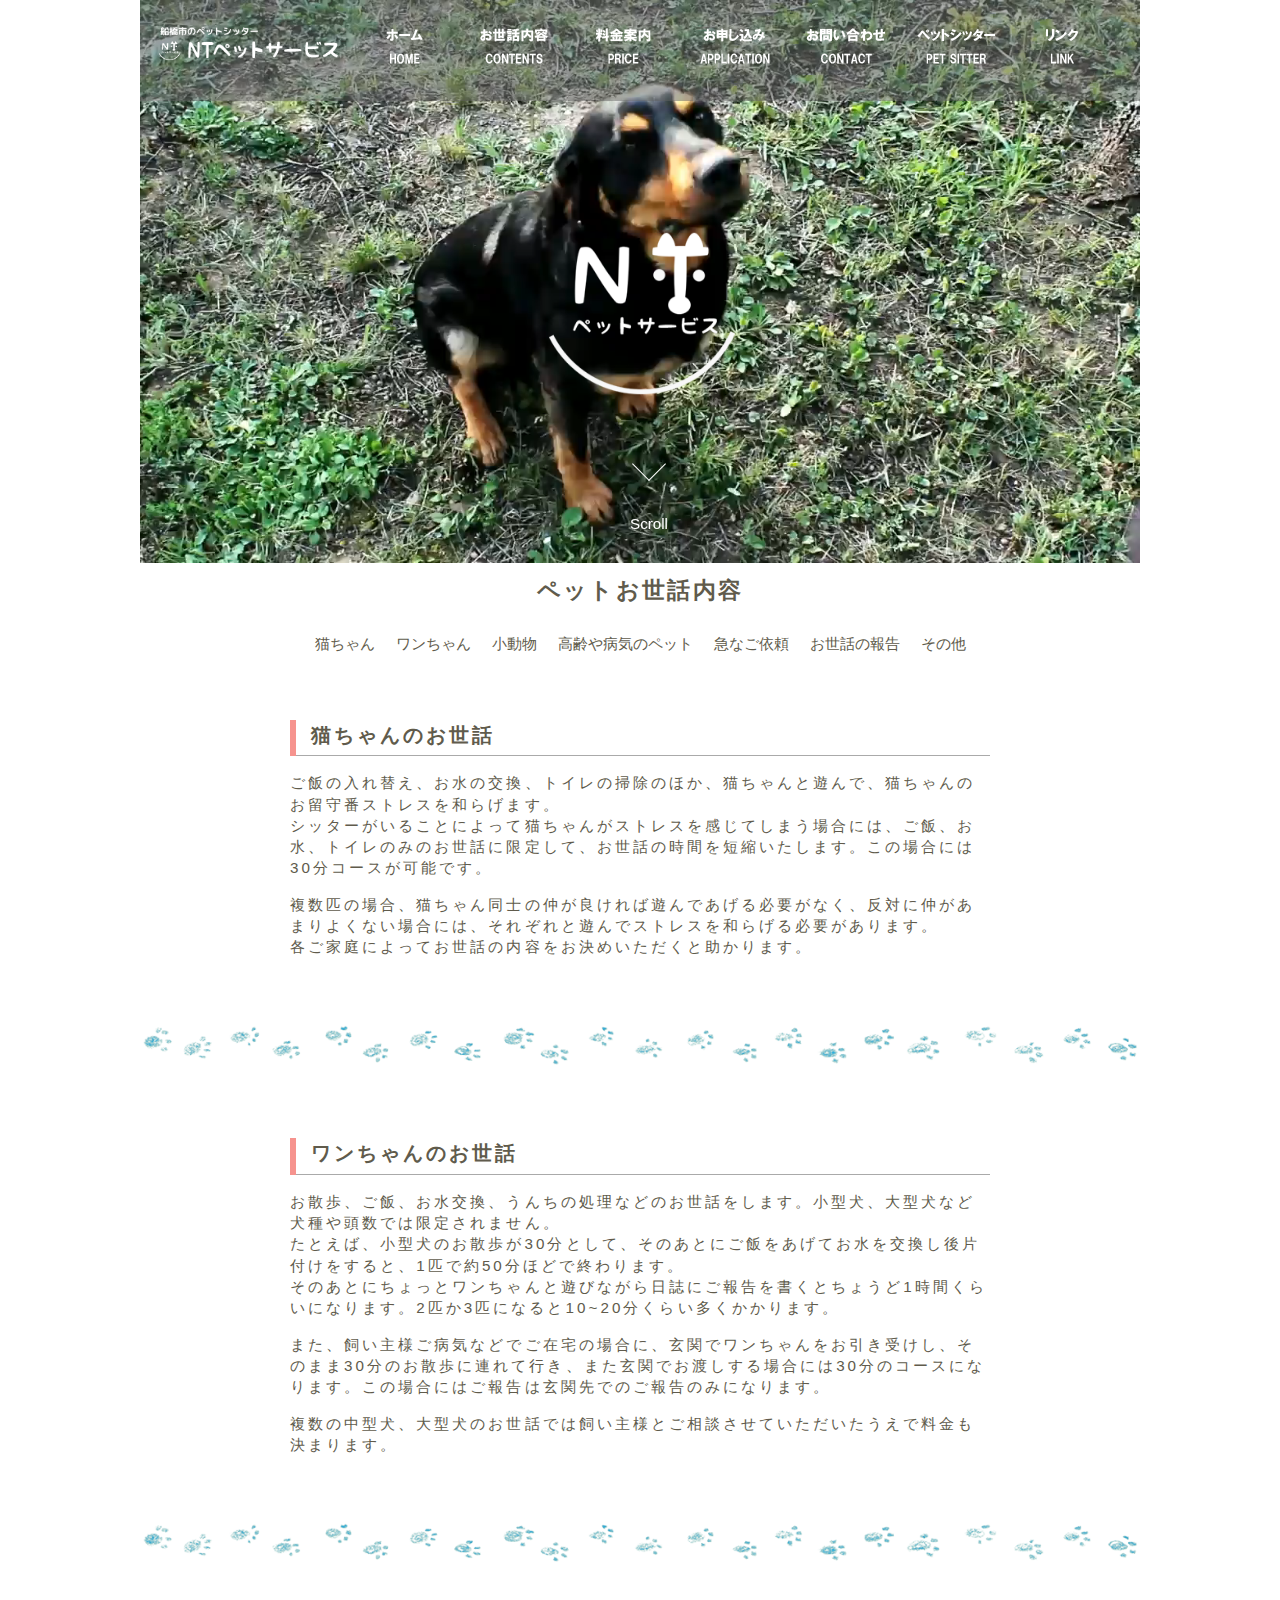
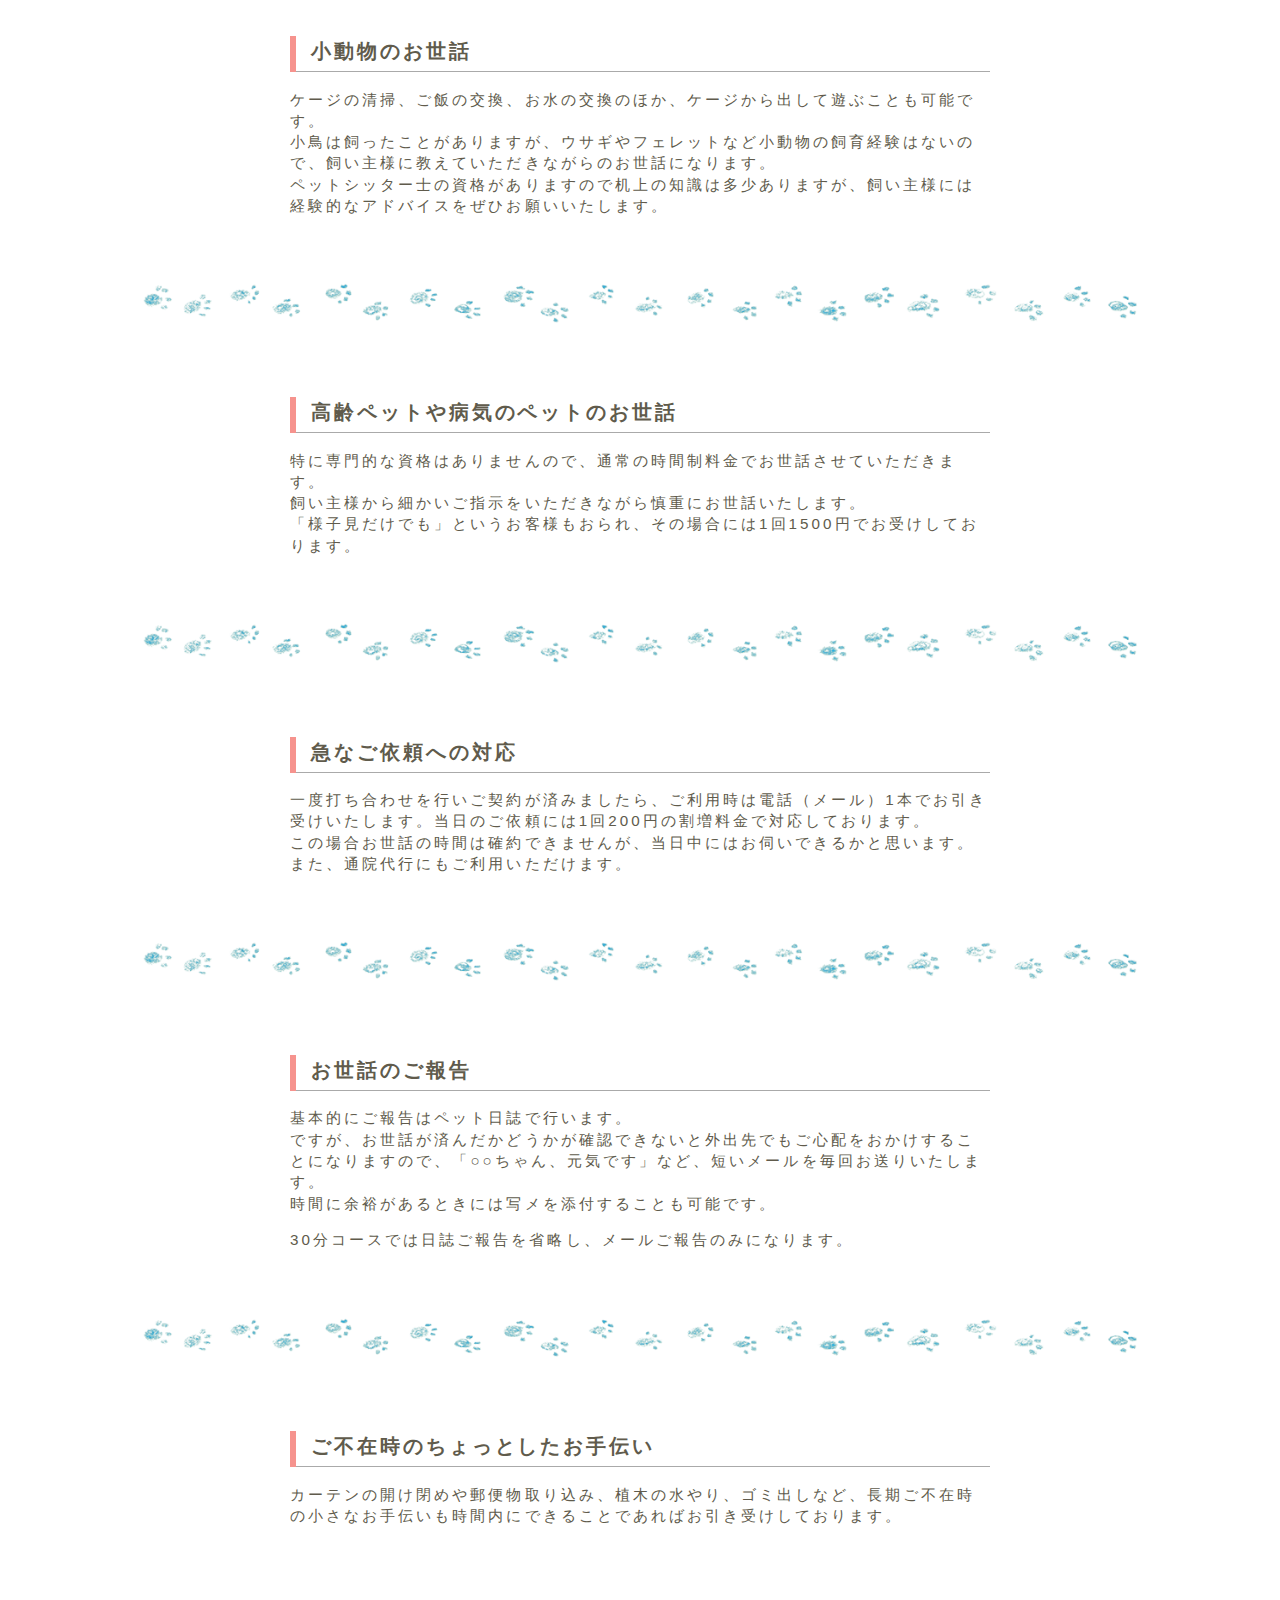
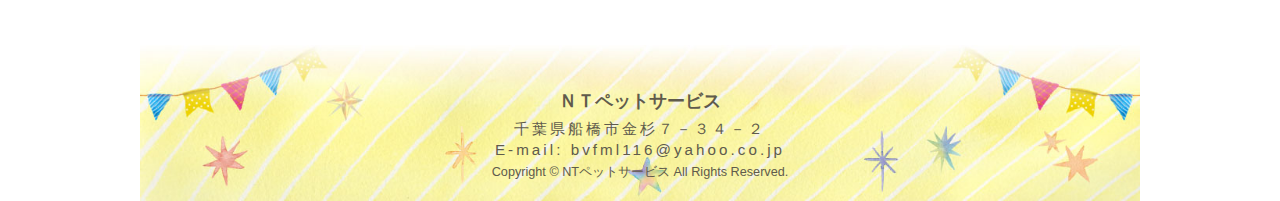
==== about/index.html @ 5515b9bb "サイトデータを全て移行" ====
<!DOCTYPE html>
<html lang="ja">
<head>
<meta charset="UTF-8">
<meta name="description" content="船橋市のペットシッターです。ペットホテルとは違い、ご自宅にお邪魔してペットのお世話をいたします。">
<meta name="keywords" content="ペットシッター,船橋,ペット,世話,留守,犬,猫,散歩代行,小動物">
<meta name="viewport" content="width=device-width,initial-scale=1">
<meta name="robots" content="noindex,nofollow">
<link rel="stylesheet" media="all" type="text/css" href="css/style.css" />
<!-- ※デフォルトのスタイル（style.css） -->
<link rel="stylesheet" media="all" type="text/css" href="../css/smart.css" />
<!-- ※スマートフォン用のスタイル（smart.css） -->
<title>NTペットサービス&nbsp;|&nbsp;船橋市のペットシッター</title>
<!--[if lt IE 9]>
<script src="../js/html5shiv.js"></script>
<script src="//api.html5media.info/1.1.8/html5media.min.js"></script>
<link rel="stylesheet" type="text/css" href="../css/old_ie.css">
<![endif]-->

<script type="text/javascript" src="http://ajax.googleapis.com/ajax/libs/jquery/1.10.2/jquery.min.js"></script>
<script type="text/javascript">
$(function() {
    var topBtn = $('#page-top');
    topBtn.hide();
    //スクロールが100に達したらボタン表示
    $(window).scroll(function () {
        if ($(this).scrollTop() > 100) {
            topBtn.fadeIn();
        } else {
            topBtn.fadeOut();
        }
    });
    //スクロールしてトップ
    topBtn.click(function () {
        $('body,html').animate({
            scrollTop: 0
        }, 500);
        return false;
    });
});
</script>
<script type="text/javascript">
$(function(){
	$('a[href^=#]').click(function(){
		var speed = 500;
		var href= $(this).attr("href");
		var target = $(href == "#" || href == "" ? 'html' : href);
		var position = target.offset().top;
		$("html, body").animate({scrollTop:position}, speed, "swing");
		return false;
	});
});
</script>

<script type="text/javascript" src="../js/common.js"></script>
<!--button-->
<script type="text/javascript" src="../js/jquery-1.9.1.min.js"></script>
<script src="../js/iscroll.js"></script>
<link rel="stylesheet" href="../css/drawer.min.css">
<script src="../js/drawer.min.js"></script>
<script>
$(document).ready(function() {
  $(".drawer").drawer();
});</script>
<!--button end-->
</head>

<body class="drawer drawer--right">
<div id="wrapper">

<script type="text/javascript">
writeHeader("../");
</script>

<!--  H E A D E R   E N D  -->
<!--  M A I N   S T A R T  -->
<main id="main">
	<div class="catchcopy">
		<h1>ペットお世話内容</h1>
		<ul class="naiyou">
			<li><a href="#neko">猫ちゃん</a></li>
			<li><a href="#inu">ワンちゃん</a></li>
			<li><a href="#shou">小動物</a></li>
			<li><a href="#kourei">高齢や病気のペット</a></li>
			<li><a href="#kyuu">急なご依頼</a></li>
			<li><a href="#houkoku">お世話の報告</a></li>
			<li><a href="#fuzai">その他</a></li>
		</ul>
	</div>
	<div id="neko" class="about-text">
		<h2>猫ちゃんのお世話</h2>
		<p>ご飯の入れ替え、お水の交換、トイレの掃除のほか、猫ちゃんと遊んで、猫ちゃんのお留守番ストレスを和らげます。<br>
		シッターがいることによって猫ちゃんがストレスを感じてしまう場合には、ご飯、お水、トイレのみのお世話に限定して、お世話の時間を短縮いたします。この場合には30分コースが可能です。</p>
		<p>複数匹の場合、猫ちゃん同士の仲が良ければ遊んであげる必要がなく、反対に仲があまりよくない場合には、それぞれと遊んでストレスを和らげる必要があります。<br>
		各ご家庭によってお世話の内容をお決めいただくと助かります。</p>
	</div>
		<img src="../images/icon-line.png" class="line" alt="">
	<div id="inu" class="about-text">
		<h2>ワンちゃんのお世話</h2>
		<p>お散歩、ご飯、お水交換、うんちの処理などのお世話をします。小型犬、大型犬など犬種や頭数では限定されません。<br>
		たとえば、小型犬のお散歩が30分として、そのあとにご飯をあげてお水を交換し後片付けをすると、1匹で約50分ほどで終わります。<br>
		そのあとにちょっとワンちゃんと遊びながら日誌にご報告を書くとちょうど1時間くらいになります。2匹か3匹になると10~20分くらい多くかかります。</p>
		<p>また、飼い主様ご病気などでご在宅の場合に、玄関でワンちゃんをお引き受けし、そのまま30分のお散歩に連れて行き、また玄関でお渡しする場合には30分のコースになります。この場合にはご報告は玄関先でのご報告のみになります。</p>
		<p>複数の中型犬、大型犬のお世話では飼い主様とご相談させていただいたうえで料金も決まります。</p>
	</div>
		<img src="../images/icon-line.png" class="line" alt="">
	<div id="shou" class="about-text">
		<h2>小動物のお世話</h2>
		<p>ケージの清掃、ご飯の交換、お水の交換のほか、ケージから出して遊ぶことも可能です。<br>
		小鳥は飼ったことがありますが、ウサギやフェレットなど小動物の飼育経験はないので、飼い主様に教えていただきながらのお世話になります。<br>
		ペットシッター士の資格がありますので机上の知識は多少ありますが、飼い主様には経験的なアドバイスをぜひお願いいたします。</p>
	</div>
		<img src="../images/icon-line.png" class="line" alt="">
	<div id="kourei" class="about-text">
		<h2>高齢ペットや病気のペットのお世話</h2>
		<p>特に専門的な資格はありませんので、通常の時間制料金でお世話させていただきます。<br>
		飼い主様から細かいご指示をいただきながら慎重にお世話いたします。<br>
		「様子見だけでも」というお客様もおられ、その場合には1回1500円でお受けしております。</p>
	</div>
		<img src="../images/icon-line.png" class="line" alt="">
	<div id="kyuu" class="about-text">
		<h2>急なご依頼への対応</h2>
		<p>一度打ち合わせを行いご契約が済みましたら、ご利用時は電話（メール）1本でお引き受けいたします。当日のご依頼には1回200円の割増料金で対応しております。<br>
		この場合お世話の時間は確約できませんが、当日中にはお伺いできるかと思います。また、通院代行にもご利用いただけます。</p>
	</div>
		<img src="../images/icon-line.png" class="line" alt="">
	<div id="houkoku" class="about-text">
		<h2>お世話のご報告</h2>
		<p>基本的にご報告はペット日誌で行います。<br>
		ですが、お世話が済んだかどうかが確認できないと外出先でもご心配をおかけすることになりますので、「○○ちゃん、元気です」など、短いメールを毎回お送りいたします。<br>
		時間に余裕があるときには写メを添付することも可能です。</p>
		<p>30分コースでは日誌ご報告を省略し、メールご報告のみになります。</p>
	</div>
		<img src="../images/icon-line.png" class="line" alt="">
	<div id="fuzai" class="about-text-bottom">
		<h2>ご不在時のちょっとしたお手伝い</h2>
		<p>カーテンの開け閉めや郵便物取り込み、植木の水やり、ゴミ出しなど、長期ご不在時の小さなお手伝いも時間内にできることであればお引き受けしております。</p>
	</div>

</main>
<!--  M A I N   E N D  -->
<!--  F O O T E R   S T A R T  -->
<footer>
	<h3>ＮＴペットサービス</h3>
	<p>千葉県船橋市金杉７－３４－２<br>E-mail:&nbsp;bvfml116@yahoo.co.jp</p>
	<small>Copyright&nbsp;&copy;&nbsp;NTペットサービス&nbsp;All&nbsp;Rights&nbsp;Reserved.</small>
	<p id="page-top"><a href="#wrapper">PAGE TOP</a></p>
</footer>
<!--  F O O T E R   E N D  -->

</script>

</div>
</body>
</html>
---- about/css/style.css ----
/* CSS Document */

/*===============================================
●style.css 画面の横幅が779px以上
===============================================*/
@media screen and (min-width: 768px){
body{
	width:100%;
	margin: auto;
}

img {
	max-width: 100%;
	height: auto;
	width /***/:auto;
	border: none;　
}
#container{
	width:100%;
}

#wrapper{
	max-width: 1000px;
	margin: auto;
}

html {
    overflow: scroll;
}

body {
	width:100%;
	height: auto;
	margin: 0;
	padding: 0;
	text-align: center;
	color:#605B4C;
	line-height:1.4em;
	font-size:0.95em;
	font-family:"游ゴシック", YuGothic, "ヒラギノ角ゴ Pro", "Hiragino Kaku Gothic Pro", "メイリオ", "Meiryo", sans-serif;
}

.scroll a:link {
	color: #FFFFFF;
	text-decoration: none;
}
.scroll a:visited {
	color: #FFFFFF;
}
.scroll a:hover {
	color: #AAAAAA;
}
.scroll a:active {
	color: #FFFFFF;
}

.clear {
    clear:both;
}

p {
	letter-spacing: 0.2em;
}

.naiyou a:link {
	color: #605B4C;
	text-decoration: none;
}

.naiyou a:visited {
	color: #605B4C;
}

.naiyou a:hover {
	color: #AAAAAA;
}

.naiyou a:active {
	color: #FFFFFF;
}
/*===============================================
ヘッダー START
===============================================*/


button{
  display: none;
}

#header {
  text-align: center;
  margin: 0;
  padding: 0;
  width:100%;
  position: relative;
  top: 0;
  left: 0;
}

.header_block{
  position: absolute;
  top:0%;
  left:0%;
  width:100%;
  overflow: hidden;
  background-color: rgba(98, 98, 98, 0.5);
	z-index: 100000;

}
.video{
  width:100%;
  height: auto;
  margin: 0;
}

.video video{
  margin: 0;
  width:100%;
}


.logo{
  float: left;
  width:20%;
  height: auto;
  position: absolute;
  top:22%;
  left:1%;
  z-index: 100000;
}

.logo img{
  width:100%;
  height: auto;
  z-index: 100000;
}

.navi_01{
  float: right;
  width:85%;
  z-index: 100000;
}

.navi_01 li{
  width:13%;
  height: auto;
  display: inline-block;
  padding: 0;
}

.shop_logo{
  position: absolute;
  top:40%;
  left:40%;
  width:20%;
}

.shop_logo img{
  width:100%;
}

/*スクロール*/
.scroll {
	padding-top: 70px;
  position: absolute;
  top:78%;
  left: 49%;
  color: #fff;
}
.scroll span {
	position: absolute;
	top: 10%;
	left: 50%;
	width: 24px;
	height: 24px;
	margin-left: -12px;
	border-left: 1px solid #fff;
	border-bottom: 1px solid #fff;
	-webkit-transform: rotate(-45deg);
	transform: rotate(-45deg);
	-webkit-animation: sdb 1.5s infinite;
	animation: sdb 1.5s infinite;
	box-sizing: border-box;
}

@-webkit-keyframes sdb {
	0% {
		-webkit-transform: rotate(-45deg) translate(0, 0);
		opacity: 0;
	}
	50% {
		opacity: 1;
	}
	100% {
		-webkit-transform: rotate(-45deg) translate(-20px, 20px);
		opacity: 0;
	}
}
@keyframes sdb {
	0% {
		transform: rotate(-45deg) translate(0, 0);
		opacity: 0;
	}
	50% {
		opacity: 1;
	}
	100% {
		transform: rotate(-45deg) translate(-20px, 20px);
		opacity: 0;
	}
}


/*===============================================
ヘッダー END
===============================================*/



/*===============================================
メイン S
===============================================*/

main {
	margin: 0 auto;
	padding: 0;
}

h1 {
	text-align: center;
	margin: 0;
	font-size: 1.5em;
	line-height: 2em;
	letter-spacing: 0.1em;
}

h2 {
	marign: 0;
	font-size: 1.3em;
	letter-spacing: 0.15em;
	position: relative;
	padding: .25em 0 .5em .75em;
	border-left: 6px solid #f6938e;
}
h2::after {
	position: absolute;
	left: 0;
	bottom: 0;
	content: '';
	width: 100%;
	height: 0;
	border-bottom: 1px solid #AAAAAA;
}

.catchcopy {
	margin: 0 auto;
	padding: 0;
	width:82%;
}

ul.naiyou {
	width: 100%;
	max-width: 100%;
	margin: 0 auto;
	display:table;
	table-layout:fixed;
	padding: 20px 0 40px 0;
}

ul.naiyou li {
	width: auto;
	height: 30px;
    display: inline-block;
    vertical-align:middle;
    text-align:center;
    border-left:1px solid white;
    margin: 0 10px;
}

ul.naiyou li a {
  display: block;
}

.line {
	margin: 50px auto;
}

.about-text {
	margin: 0 auto;
	width:700px;
	max-width: 90%;
	text-align: left;
}

.about-text-bottom {
	margin: 0 auto;
	padding-bottom: 60px;
	width:700px;
	max-width: 90%;
	text-align: left;
}


/*===============================================
メイン E
===============================================*/



/*===============================================
フッター S
===============================================*/

footer {
	margin: 0;
	padding: 0;
	height: 200px;
	background-image: url(../../images/thumb-footer.jpg);
	background-size: contain;
	background-repeat: no-repeat;
	background-position: bottom;
}

footer h3 {
	margin: 0;
	padding-top: 90px;
}

footer p {
	margin:5px auto  0;
	padding: 0;
}


/*===============================================
フッター E
===============================================*/

/*===============================================
TOPへ戻るボタン S
===============================================*/

#page-top {
    position: fixed;
    bottom: 20px;
    right: 20px;
    font-size: 77%;
}
#page-top a {
    background: #aaaaaa;
    text-decoration: none;
    color: #fff;
    width: 90px;
    padding: 10px 0;
    text-align: center;
    display: block;
    border-radius: 5px;
}
#page-top a:hover {
    text-decoration: none;
    background: #444444;
}

/*===============================================
TOPへ戻るボタン　E
===============================================*/



}
---- css/smart.css ----
@media screen and (max-width: 767px){
.navi_01{
	display: none;
}

#wrapper{
	width:100%;
	margin: auto;
}

img{
	max-width: 100%;
	height: auto;
	width /***/:auto;　
}

p {
	letter-spacing: 0;
	line-height:  1.5em;
}

/*ヘッダー*/

#header {
  width:100%;
  text-align: center;
  margin: 0;
  padding: 0;
  width:100%;
  position: relative;
  top: 0;
  left: 0;
}

.drawer-menu li{
	background-color: #03060a;
	border: 1px;
	border-color: #ffffff;
}

.drawer-nav{
	z-index: 100000;
}

.drawer-menu{
	z-index: 100000;
}
.video{
	width:100%;
	position: relative;
	top:0%;
	left:0%;
}

.video video{
	width:100%;
}

.logo{
	width:25%;
	position: absolute;
	top:3.5%;
	left:6%;
	z-index: 10000;
}
.logo img{
	width:100%;
}

.shop_logo{
	position: absolute;
	top:40%;
	left:39%;
	width: 20%;
	z-index: 10000;
}
/*ヘッダー　end*/


/*アニメーション(写真浮き出る）*/
#animation1 {
margin: 0;
font-size: 40px;
font-weight: bold;
color: #ff0000;
}

#animation2 {
margin: 0;
font-size: 40px;
font-weight: bold;
color: #ff0000;
}

#animation3 {
margin: 0;
font-size: 40px;
font-weight: bold;
color: #ff0000;
}

.fadeInDown {
 -webkit-animation-fill-mode:both;
 -ms-animation-fill-mode:both;
 animation-fill-mode:both;
 -webkit-animation-duration:1s;
 -ms-animation-duration:1s;
 animation-duration:1s;
 -webkit-animation-name: fadeInDown;
 animation-name: fadeInDown;
 visibility: visible !important;
}
@-webkit-keyframes fadeInDown {
 0% { opacity: 0; -webkit-transform: translateY(-20px); }
 100% { opacity: 1; -webkit-transform: translateY(0); }
}
@keyframes fadeInDown {
 0% { opacity: 0; -webkit-transform: translateY(-20px); -ms-transform: translateY(-20px); transform: translateY(-20px); }
 100% { opacity: 1; -webkit-transform: translateY(0); -ms-transform: translateY(0); transform: translateY(0); }
}
/*アニメーションここまで*/

footer {
	margin: 0;
	padding: 3%;
	height: 275px;
	width:100%;
	background-image: url(../images/thumb-footer-sp.jpg);
	text-align: center;
	background-repeat: no-repeat;
	background-size: contain;
	background-position: bottom;
}

footer h3 {
	margin: 0;
	padding-top: 90px;
}

.catchcopy {
	margin: 0 auto;
	padding: 0;
	width:80%;
}

.catchcopy-box{
	width:100%;
}

.catchcopy2{
	width:94%;
	padding: 3%;
}
.topic{
	width:94%;
	padding:3%;
}

.topic img{
	width:80%;
	padding:3% 0 3% 10%;
}

.naiyou{
	display: none;
}

h1 {
	font-size: 120%;
	text-align: center;
	letter-spacing: normal;
	line-height: 1.5em;
}


h2 {
	font-size: 110%;
}

h4 {
	font-size: 110%;
}

section {
  width: 300px;
  margin: 5px;
  padding: 10px 20px 15px;
  background: #e9f3d1;
  border-radius: 10px;
  -webkit-flex-direction: column;
  flex-direction: column;
  text-align: center;
}

section img {
  width: 90%;
  margin-top: 10px;
  padding: 0;
  order: -1;
}




table {
	margin: 0 auto;
}

tr.ao {
	background-color:#ffffff;
}

th,td{
	width: 100%;
	padding-right: 0;
	padding-left: 0;
    border: 0;
	display: block;
    letter-spacing: 0;
}

th {
	text-align: center;
	font-weight: bold;
	padding-top: 10px;
	padding-bottom: 10px;
	border-style: hidden;
}

td {
	padding-left: 0;
	padding-top: 2px;
	padding-bottom: 10px;
	text-align: center;
	border-bottom: 1px dotted #cccccc;
}

.h-title {
	border-bottom: 1px dotted #cccccc;
	font-size: 110%;
}

.charge table {
	border: 0;
}

.charge tr {
	border: 0;
}

.charge td {
	margin-bottom: 20px;
	border: 0;
}

.charge td li {
	text-align: left;
}

.text {
	max-width: 90%;
}

#formWrap {
	width: 90%;
	margin: 0 auto;
	text-align: center;
}

table.formTable{
	width: 80%;
}

table.formTable td,table.formTable th{
	padding:8px;
}
table.formTable th{
	width: 100%;
	font-size: 100%;
}

tr.pc-only {
	display: none;
}
tr.sp-only {
	display: inline;
}

/*===============================================
TOPへ戻るボタン S
===============================================*/

#page-top {
    position: fixed;
    bottom: 0;
    right: 15px;
    font-size: 60%;
}
#page-top a {
    background: rgba(51,51,51,0.3);
    text-decoration: none;
    color: #fff;
    width: 80px;
    padding: 5px 0;
    text-align: center;
    display: block;
    border-radius: 5px;
}

    /*===============================================
TOPへ戻るボタン　E
===============================================*/

/*スクロール*/

.scroll a:link {
	color: #FFFFFF;
	text-decoration: none;
}
.scroll a:visited {
	color: #FFFFFF;
}
.scroll a:hover {
	color: #AAAAAA;
}
.scroll a:active {
	color: #FFFFFF;
}


.scroll {
	padding-top: 66px;
  position: absolute;
  color: #fff;
	top:72%; /* 上から半分 */
	left:49%; /* 左から半分 */
	width:100%; /* 大枠と同じ幅に */
	/* 要素の大きさの半分引く（CSS3） */
	-webkit-transform: translate(-50%,-50%);
	-moz-transform: translate(-50%,-50%);
	transform: translate(-50%,-50%);

}
.scroll span {
	position: absolute;
	top: 43%;
	left: 52%;
	width:100%;
	width: 10px;
	height: 10px;
	margin-left: -12px;
	border-left: 1px solid #fff;
	border-bottom: 1px solid #fff;
	/* 要素の大きさの半分引く（CSS3） */
	-webkit-transform: translate(-50%,-50%);
	-moz-transform: translate(-50%,-50%);
	transform: translate(-50%,-50%);
	-webkit-animation: sdb 1.5s infinite;
	animation: sdb 1.5s infinite;
	box-sizing: border-box;
}

.scroll a{
	font-size: 0.3rem;
}
@-webkit-keyframes sdb {
	0% {
		-webkit-transform: rotate(-45deg) translate(0, 0);
		opacity: 0;
	}
	50% {
		opacity: 1;
	}
	100% {
		-webkit-transform: rotate(-45deg) translate(-20px, 20px);
		opacity: 0;
	}
}
@keyframes sdb {
	0% {
		transform: rotate(-45deg) translate(0, 0);
		opacity: 0;
	}
	50% {
		opacity: 1;
	}
	100% {
		transform: rotate(-45deg) translate(-20px, 20px);
		opacity: 0;
	}
}
}
---- css/old_ie.css ----
<<<<<<< HEAD
@charset "UTF-8";
/* CSS Document */

body {
  max-width: 1000px;
  width:100%;
  height: auto;
	margin: auto;
	padding: 0;
	text-align: center;
	color:#605B4C;
	line-height:1.4em;
	font-size:0.95em;
	font-family:"游ゴシック", YuGothic, "ヒラギノ角ゴ Pro", "Hiragino Kaku Gothic Pro", "メイリオ", "Meiryo", sans-serif;
}

#wrapper{
    width: 100%;
    height: auto;
    margin: auto;
  }

img {
border: none;　
}



html {
    overflow: auto;
}

.naiyou a:link {
	color: #605B4C;
	text-decoration: none;
}
.naiyou a:visited {
	color: #605B4C;
}
.naiyou a:hover {
	color: #AAAAAA;
}
.naiyou a:active {
	color: #FFFFFF;
}


.scroll a:link {
	color: #FFFFFF;
	text-decoration: none;
}
.scroll a:visited {
	color: #FFFFFF;
}
.scroll a:hover {
	color: #AAAAAA;
}
.scroll a:active {
	color: #FFFFFF;
}


.clear {
    clear:both;
}

p {
	letter-spacing: 0.2em;
}

/*===============================================
ヘッダー START
===============================================*/
button,
#button,
.drawer-nav,
.drawer-menu{
  display: none;
}

#header{
  width:100%;
  height: 420px;
  margin: auto;
  padding: 0;
  position: relative;
  top: 0;
  left: 0;
  background-image: url("../images/top.jpg");
  background-size: contain;
  background-repeat: no-repeat;
  background-position: bottom;
}



.header_block{
  width:100%;
  height: auto;
  position: absolute;
  top:0%;
  left:0%;
  overflow: hidden;
  background-color: rgba(98, 98, 98, 0.5);
  filter:progid:DXImageTransform.Microsoft.Gradient(GradientType=0,StartColorStr=#66000000,EndColorStr=#66000000);/*IE8以下用*/
  z-index: 100000;
  clear:both;

}
.video{
  display: none;
}

.logo{
  float: left;
  width:20%;
  height: auto;
  position: absolute;
  top:22%;
  left:1%;
  z-index: 100000;
}

.logo img{
  width:100%;
  height: auto;
  z-index: 100000;
}

.navi_01{
  float: right;
  width:85%;
  z-index: 100000;
}

.navi_01 li{
  width:13%;
  height: auto;
  display: inline-block;
  padding: 0;
  *display: inline;
  *zoom:1;
  *padding-top: 3%;
  *margin: 0;
}

.shop_logo{
  position: absolute;
  top:40%;
  left:40%;
  width:20%;
}

.shop_logo img{
  width:100%;
}

/*スクロール*/
.scroll {
	padding-top: 70px;
  position: absolute;
  top:74%;
  left: 49%;
  color: #fff;
}
.scroll span {
	display: none;
}

@-webkit-keyframes sdb {
	0% {
		-webkit-transform: rotate(-45deg) translate(0, 0);
		opacity: 0;
	}
	50% {
		opacity: 1;
	}
	100% {
		-webkit-transform: rotate(-45deg) translate(-20px, 20px);
		opacity: 0;
	}
}
@keyframes sdb {
	0% {
		transform: rotate(-45deg) translate(0, 0);
		opacity: 0;
	}
	50% {
		opacity: 1;
	}
	100% {
		transform: rotate(-45deg) translate(-20px, 20px);
		opacity: 0;
	}
}

/*===============================================
ヘッダー END
===============================================*/

/*===============================================
ヘッダー END
===============================================*/




/*===============================================
メイン S
===============================================*/

main {
  width: 100%;
	margin: 0 auto;
	padding: 0;
}

h1 {
	margin: 0;
	font-size: 1.5em;
	line-height: 2em;
	letter-spacing: 0.1em;
}

h2 {
	marign: 0;
	text-align: left;
	font-size: 1.3em;
	letter-spacing: 0.15em;
	position: relative;
	padding: .25em 0 .5em .75em;
	border-left: 6px solid #f6938e;
}
h2::after {
	text-align: left;
	position: absolute;
	left: 0;
	bottom: 0;
	content: '';
	width: 100%;
	height: 0;
	border-bottom: 1px solid #AAAAAA;
}

h4 {
	margin: 0;
	font-size: 1.5em;
	line-height: 2em;
	letter-spacing: 0.1em;
}

.catchcopy {
	margin: 0 auto;
	padding: 0;
	width:82%;
	text-align: center;
}

.catchcopy-box {
	margin: 15px auto;
	padding: 0;
	width:68%;
	text-align: left;
	/*display: -webkit-flex;
	flex-wrap:wrap;
	display: flex;
	-webkit-justify-content: center;
	justify-content: center;*/
	overflow:hidden;
}

div.topic {
  width: 250px;
  height:660px;
  margin: 5px;
  padding: 10px 20px 15px;
  background: #e9f3d1;
  float: left;
  margin: 3%;
  /*border-radius: 10px;
  -webkit-flex-direction: column;
  flex-direction: column;*/
}

div.topic img {
  width: 100%;
  margin-top: 10px;
  padding: 0;
  text-align: center;
  order: -1;
}

div.topic p {
	text-align: left;
	line-height: 1.5em;
}

.line {
	margin: 50px auto;
}

.catchcopy2 {
	margin: 0 auto;
	padding: 0;
	max-width:700px;
	width: 90%;
	text-align: left;
}


table {
    width: 700px;
    margin: -25px auto 40px;
    border-collapse: collapse;
    border-spacing: 0px;
}

tr.ao {
	background-color: #d1edec;
}

th,td {
    padding: 7px 20px;
    border: 0;
    letter-spacing: 0.2em;
    border-style: hidden;
}

th {
    vertical-align: middle;
    overflow: visible;
    position: relative;
    font-weight: normal;
	text-align:center;
}

td {
    text-align: left;
}

thead th {
	padding-top: 25px;
	text-align: center;
	font-weight: bold;
	font-size: 120%;
}


ul.naiyou {
	width: 100%;
	max-width: 100%;
	margin: 0 auto;
	display:inline-block;
	padding: 20px 0 40px 0;
}

ul.naiyou li {
	width: auto;
	height: 30px;
    display: inline-block;
    vertical-align:middle;
    text-align:center;
    border-left:1px solid white;
    margin: 0 10px;
	*display:inline;
	*zoom:1;
}

:root ul.naiyou li {
	display:inline\0/;
	zoom: 1\0/;
}

ul.naiyou li a {
  display: block;
}
.link-table{
  margin-top: 5%;
}
.link-table table {
	width: 700px;
}

.link-table td {
	border-top: 1px solid #AAAAAA;
}

TABLE.formTable {
	width: 500px;
}

/*===============================================
メイン E
===============================================*/



/*===============================================
フッター S
===============================================*/

footer {
	margin: 0;
	padding: 0;
	height: 200px;
	background-image: url(../images/thumb-footer.jpg);
	background-size: contain;
	background-repeat: no-repeat;
	background-position: bottom;
}

footer h3 {
	margin: 0;
	padding-top: 90px;
}

footer p {
	margin:5px auto  0;
	padding: 0;
}

/*===============================================
フッター E
===============================================*/

/*===============================================
TOPへ戻るボタン S
===============================================*/

#page-top {
    position: fixed;
    bottom: 3%;
    right: 5%;
    font-size: 77%;
    z-index: 1000000;
}
#page-top a {
    background: rgba(51,51,51,0.3);
    filter:progid:DXImageTransform.Microsoft.Gradient(GradientType=0,StartColorStr=#66000000,EndColorStr=#66000000);/*IE8以下用*/
    text-decoration: none;
    color: #fff;
    width: 90px;
    padding: 10px 0;
    text-align: center;
    display: block;
    border-radius: 5px;
    z-index: 1000000;
}
#page-top a:hover {
    text-decoration: none;
    background: rgba(51,51,51,0.7);
}

/*===============================================
TOPへ戻るボタン　E
===============================================*/

/*===============================================
浮き出る画像　S
===============================================*/

#animation1 {
margin: 0;
font-size: 40px;
font-weight: bold;
color: #ff0000;
}

#animation2 {
margin :0;
font-size: 40px;
font-weight: bold;
color: #ff0000;
}

#animation3 {
margin: 0;
font-size: 40px;
font-weight: bold;
color: #ff0000;
}

.fadeInDown {
 -webkit-animation-fill-mode:both;
 -ms-animation-fill-mode:both;
 animation-fill-mode:both;
 -webkit-animation-duration:1s;
 -ms-animation-duration:1s;
 animation-duration:1s;
 -webkit-animation-name: fadeInDown;
 animation-name: fadeInDown;
 visibility: visible !important;
}
@-webkit-keyframes fadeInDown {
 0% { opacity: 0; -webkit-transform: translateY(-20px); }
 100% { opacity: 1; -webkit-transform: translateY(0); }
}
@keyframes fadeInDown {
 0% { opacity: 0; -webkit-transform: translateY(-20px); -ms-transform: translateY(-20px); transform: translateY(-20px); }
 100% { opacity: 1; -webkit-transform: translateY(0); -ms-transform: translateY(0); transform: translateY(0); }
}

/*===============================================
浮き出る画像　E
===============================================*/
=======
@charset "UTF-8";
/* CSS Document */

body {
  max-width: 1000px;
  width:100%;
  height: auto;
	margin: auto;
	padding: 0;
	text-align: center;
	color:#605B4C;
	line-height:1.4em;
	font-size:0.95em;
	font-family:"游ゴシック", YuGothic, "ヒラギノ角ゴ Pro", "Hiragino Kaku Gothic Pro", "メイリオ", "Meiryo", sans-serif;
}

#wrapper{
    width: 100%;
    height: auto;
    margin: auto;
  }

img {
border: none;　
}



html {
    overflow: auto;
}

.naiyou a:link {
	color: #605B4C;
	text-decoration: none;
}
.naiyou a:visited {
	color: #605B4C;
}
.naiyou a:hover {
	color: #AAAAAA;
}
.naiyou a:active {
	color: #FFFFFF;
}


.scroll a:link {
	color: #FFFFFF;
	text-decoration: none;
}
.scroll a:visited {
	color: #FFFFFF;
}
.scroll a:hover {
	color: #AAAAAA;
}
.scroll a:active {
	color: #FFFFFF;
}


.clear {
    clear:both;
}

p {
	letter-spacing: 0.2em;
}

/*===============================================
ヘッダー START
===============================================*/
button,
#button,
.drawer-nav,
.drawer-menu{
  display: none;
}
<<<<<<< HEAD

#header{
  width:100%;
  height: 420px;
=======
#header{
  width:100%;
  height: 600px;
>>>>>>> 86ac3c285ba55c969f0f77fda1e839af429ba333
  margin: 0;
  padding: 0;
  position: relative;
  top: 0;
  left: 0;
  background-image: url("../images/top.jpg");
<<<<<<< HEAD
=======
  background-size: contain;
>>>>>>> 86ac3c285ba55c969f0f77fda1e839af429ba333
  background-repeat: no-repeat;
  background-position: bottom;
}



.header_block{
  width:100%;
  height: auto;
  position: absolute;
  top:0%;
  left:0%;
  overflow: hidden;
  background-color: rgba(98, 98, 98, 0.5);
  filter:progid:DXImageTransform.Microsoft.Gradient(GradientType=0,StartColorStr=#66000000,EndColorStr=#66000000);/*IE8以下用*/
  z-index: 100000;
  clear:both;

}
.video{
  display: none;
}

.logo{
  float: left;
  width:20%;
  height: auto;
  position: absolute;
  top:22%;
  left:1%;
  z-index: 100000;
}

.logo img{
  width:100%;
  height: auto;
  z-index: 100000;
}

.navi_01{
  float: right;
  width:85%;
  z-index: 100000;
}

.navi_01 li{
  width:13%;
  height: auto;
  display: inline-block;
  padding: 0;
  *display: inline;
  *zoom:1;
  *padding-top: 3%;
  *margin: 0;
}

.shop_logo{
  position: absolute;
  top:40%;
  left:40%;
  width:20%;
}

.shop_logo img{
  width:100%;
}

/*スクロール*/
.scroll {
	padding-top: 70px;
  position: absolute;
  top:74%;
  left: 49%;
  color: #fff;
}
.scroll span {
	display: none;
}

@-webkit-keyframes sdb {
	0% {
		-webkit-transform: rotate(-45deg) translate(0, 0);
		opacity: 0;
	}
	50% {
		opacity: 1;
	}
	100% {
		-webkit-transform: rotate(-45deg) translate(-20px, 20px);
		opacity: 0;
	}
}
@keyframes sdb {
	0% {
		transform: rotate(-45deg) translate(0, 0);
		opacity: 0;
	}
	50% {
		opacity: 1;
	}
	100% {
		transform: rotate(-45deg) translate(-20px, 20px);
		opacity: 0;
	}
}

/*===============================================
ヘッダー END
===============================================*/

/*===============================================
ヘッダー END
===============================================*/




/*===============================================
メイン S
===============================================*/

main {
  width: 100%;
	margin: 0 auto;
	padding: 0;
}

h1 {
	margin: 0;
	font-size: 1.5em;
	line-height: 2em;
	letter-spacing: 0.1em;
}

h2 {
	marign: 0;
	text-align: left;
	font-size: 1.3em;
	letter-spacing: 0.15em;
	position: relative;
	padding: .25em 0 .5em .75em;
	border-left: 6px solid #f6938e;
}
h2::after {
	text-align: left;
	position: absolute;
	left: 0;
	bottom: 0;
	content: '';
	width: 100%;
	height: 0;
	border-bottom: 1px solid #AAAAAA;
}

h4 {
	margin: 0;
	font-size: 1.5em;
	line-height: 2em;
	letter-spacing: 0.1em;
}

.catchcopy {
	margin: 0 auto;
	padding: 0;
	width:82%;
	text-align: center;
}

.catchcopy-box {
	margin: 15px auto;
	padding: 0;
	width:68%;
	text-align: left;
	/*display: -webkit-flex;
	flex-wrap:wrap;
	display: flex;
	-webkit-justify-content: center;
	justify-content: center;*/
	overflow:hidden;
}

div.topic {
  width: 250px;
  height:660px;
  margin: 5px;
  padding: 10px 20px 15px;
  background: #e9f3d1;
  float: left;
  margin: 3%;
  /*border-radius: 10px;
  -webkit-flex-direction: column;
  flex-direction: column;*/
}

div.topic img {
  width: 100%;
  margin-top: 10px;
  padding: 0;
  text-align: center;
  order: -1;
}

div.topic p {
	text-align: left;
	line-height: 1.5em;
}

.line {
	margin: 50px auto;
}

.catchcopy2 {
	margin: 0 auto;
	padding: 0;
	max-width:700px;
	width: 90%;
	text-align: left;
}


table {
    width: 700px;
    margin: -25px auto 40px;
    border-collapse: collapse;
    border-spacing: 0px;
}

tr.ao {
	background-color: #d1edec;
}

th,td {
    padding: 7px 20px;
    border: 0;
    letter-spacing: 0.2em;
    border-style: hidden;
}

th {
    vertical-align: middle;
    overflow: visible;
    position: relative;
    font-weight: normal;
	text-align:center;
}

td {
    text-align: left;
}

thead th {
	padding-top: 25px;
	text-align: center;
	font-weight: bold;
	font-size: 120%;
}


ul.naiyou {
	width: 100%;
	max-width: 100%;
	margin: 0 auto;
	display:inline-block;
	padding: 20px 0 40px 0;
}

ul.naiyou li {
	width: auto;
	height: 30px;
    display: inline-block;
    vertical-align:middle;
    text-align:center;
    border-left:1px solid white;
    margin: 0 10px;
	*display:inline;
	*zoom:1;
}

:root ul.naiyou li {
	display:inline\0/;
	zoom: 1\0/;
}

ul.naiyou li a {
  display: block;
}
.link-table{
  margin-top: 5%;
}
.link-table table {
	width: 700px;
}

.link-table td {
	border-top: 1px solid #AAAAAA;
}

TABLE.formTable {
	width: 500px;
}

/*===============================================
メイン E
===============================================*/



/*===============================================
フッター S
===============================================*/

footer {
	margin: 0;
	padding: 0;
	height: 200px;
	background-image: url(../images/thumb-footer.jpg);
	background-size: contain;
	background-repeat: no-repeat;
	background-position: bottom;
}

footer h3 {
	margin: 0;
	padding-top: 90px;
}

footer p {
	margin:5px auto  0;
	padding: 0;
}

/*===============================================
フッター E
===============================================*/

/*===============================================
TOPへ戻るボタン S
===============================================*/

#page-top {
    position: fixed;
    bottom: 3%;
    right: 5%;
    font-size: 77%;
    z-index: 1000000;
}
#page-top a {
    background: rgba(51,51,51,0.3);
    filter:progid:DXImageTransform.Microsoft.Gradient(GradientType=0,StartColorStr=#66000000,EndColorStr=#66000000);/*IE8以下用*/
    text-decoration: none;
    color: #fff;
    width: 90px;
    padding: 10px 0;
    text-align: center;
    display: block;
    border-radius: 5px;
    z-index: 1000000;
}
#page-top a:hover {
    text-decoration: none;
    background: rgba(51,51,51,0.7);
}

/*===============================================
TOPへ戻るボタン　E
===============================================*/

/*===============================================
浮き出る画像　S
===============================================*/

#animation1 {
margin: 0;
font-size: 40px;
font-weight: bold;
color: #ff0000;
}

#animation2 {
margin :0;
font-size: 40px;
font-weight: bold;
color: #ff0000;
}

#animation3 {
margin: 0;
font-size: 40px;
font-weight: bold;
color: #ff0000;
}

.fadeInDown {
 -webkit-animation-fill-mode:both;
 -ms-animation-fill-mode:both;
 animation-fill-mode:both;
 -webkit-animation-duration:1s;
 -ms-animation-duration:1s;
 animation-duration:1s;
 -webkit-animation-name: fadeInDown;
 animation-name: fadeInDown;
 visibility: visible !important;
}
@-webkit-keyframes fadeInDown {
 0% { opacity: 0; -webkit-transform: translateY(-20px); }
 100% { opacity: 1; -webkit-transform: translateY(0); }
}
@keyframes fadeInDown {
 0% { opacity: 0; -webkit-transform: translateY(-20px); -ms-transform: translateY(-20px); transform: translateY(-20px); }
 100% { opacity: 1; -webkit-transform: translateY(0); -ms-transform: translateY(0); transform: translateY(0); }
}

/*===============================================
浮き出る画像　E
===============================================*/
>>>>>>> f433a04937545255649a0cc2d6c9ec3618c0a7fa
---- css/drawer.min.css ----
/*!
 * jquery-drawer v3.2.1
 * Flexible drawer menu using jQuery, iScroll and CSS.
 * http://git.blivesta.com/drawer
 * License : MIT
 * Author : blivesta <design@blivesta.com> (http://blivesta.com/)
 */
@media screen and (max-width: 767px){
.drawer-nav{position:fixed;z-index:1000000;top:0;overflow:hidden;width:16.25rem;height:100%;color:#222;background-color:#fff}.drawer-brand{font-size:1.5rem;font-weight:700;line-height:3.75rem;display:block;padding-right:.75rem;padding-left:.75rem;text-decoration:none;color:#222}.drawer-menu{margin:0;padding:0;list-style:none}.drawer-menu-item{font-size:1rem;display:block;padding:.75rem;text-decoration:none;color:#222}.drawer-menu-item:hover{text-decoration:underline;color:#555;background-color:transparent}.drawer-overlay{position:fixed;z-index:1;top:0;left:0;display:none;width:100%;height:100%;background-color:rgba(0,0,0,.2)}.drawer-open .drawer-overlay{display:block}.drawer--top .drawer-nav{top:-100%;left:0;width:100%;height:auto;max-height:100%;-webkit-transition:top .6s cubic-bezier(.19,1,.22,1);transition:top .6s cubic-bezier(.19,1,.22,1)}.drawer--top.drawer-open .drawer-nav{top:0}.drawer--top .drawer-hamburger,.drawer--top.drawer-open .drawer-hamburger{right:0}.drawer--left .drawer-nav{left:-16.25rem;-webkit-transition:left .6s cubic-bezier(.19,1,.22,1);transition:left .6s cubic-bezier(.19,1,.22,1)}.drawer--left .drawer-hamburger,.drawer--left.drawer-open .drawer-nav,.drawer--left.drawer-open .drawer-navbar .drawer-hamburger{left:0}.drawer--left.drawer-open .drawer-hamburger{left:16.25rem}.drawer--right .drawer-nav{right:-16.25rem;-webkit-transition:right .6s cubic-bezier(.19,1,.22,1);transition:right .6s cubic-bezier(.19,1,.22,1)}.drawer--right .drawer-hamburger,.drawer--right.drawer-open .drawer-nav,.drawer--right.drawer-open .drawer-navbar .drawer-hamburger{right:5%}.drawer--right.drawer-open .drawer-hamburger{right:17rem}.drawer-hamburger{position:fixed;z-index:4;top:0;display:block;box-sizing:content-box;width:2rem;padding:0;padding:18px .75rem 30px;-webkit-transition:all .6s cubic-bezier(.19,1,.22,1);transition:all .6s cubic-bezier(.19,1,.22,1);-webkit-transform:translateZ(0);transform:translateZ(0);border:0;outline:0;background-color:transparent}.drawer-hamburger:hover{cursor:pointer;background-color:transparent}.drawer-hamburger-icon{position:relative;display:block;margin-top:10px}.drawer-hamburger-icon,.drawer-hamburger-icon:after,.drawer-hamburger-icon:before{width:100%;height:2px;-webkit-transition:all .6s cubic-bezier(.19,1,.22,1);transition:all .6s cubic-bezier(.19,1,.22,1);background-color:#FFFFFF}.drawer-hamburger-icon:after,.drawer-hamburger-icon:before{position:absolute;top:-10px;left:0;content:' '}.drawer-hamburger-icon:after{top:10px}.drawer-open .drawer-hamburger-icon{background-color:transparent}.drawer-open .drawer-hamburger-icon:after,.drawer-open .drawer-hamburger-icon:before{top:0}.drawer-open .drawer-hamburger-icon:before{-webkit-transform:rotate(45deg);-ms-transform:rotate(45deg);transform:rotate(45deg)}.drawer-open .drawer-hamburger-icon:after{-webkit-transform:rotate(-45deg);-ms-transform:rotate(-45deg);transform:rotate(-45deg)}.sr-only{position:absolute;overflow:hidden;clip:rect(0,0,0,0);width:1px;height:1px;margin:-1px;padding:0;border:0}.sr-only-focusable:active,.sr-only-focusable:focus{position:static;overflow:visible;clip:auto;width:auto;height:auto;margin:0}.drawer--sidebar,.drawer--sidebar .drawer-contents{background-color:#fff}@media (min-width:64em){.drawer--sidebar .drawer-hamburger{display:none;visibility:hidden}.drawer--sidebar .drawer-nav{display:block;-webkit-transform:none;-ms-transform:none;transform:none;position:fixed;width:12.5rem;height:100%}.drawer--sidebar.drawer--left .drawer-nav{left:0;border-right:1px solid #ddd}.drawer--sidebar.drawer--left .drawer-contents{margin-left:12.5rem}.drawer--sidebar.drawer--right .drawer-nav{right:0;border-left:1px solid #ddd}.drawer--sidebar.drawer--right .drawer-contents{margin-right:12.5rem}.drawer--sidebar .drawer-container{max-width:48rem}}@media (min-width:75em){.drawer--sidebar .drawer-nav{width:16.25rem}.drawer--sidebar.drawer--left .drawer-contents{margin-left:16.25rem}.drawer--sidebar.drawer--right .drawer-contents{margin-right:16.25rem}.drawer--sidebar .drawer-container{max-width:60rem}}.drawer--navbarTopGutter{padding-top:3.75rem}.drawer-navbar .drawer-navbar-header{border-bottom:1px solid #ddd;background-color:#fff}.drawer-navbar{z-index:3;top:0;width:100%}.drawer-navbar--fixed{position:fixed}.drawer-navbar-header{position:relative;z-index:3;box-sizing:border-box;width:100%;height:3.75rem;padding:0 .75rem;text-align:center}.drawer-navbar .drawer-brand{line-height:3.75rem;display:inline-block;padding-top:0;padding-bottom:0;text-decoration:none}.drawer-navbar .drawer-brand:hover{background-color:transparent}.drawer-navbar .drawer-nav{padding-top:3.75rem}.drawer-navbar .drawer-menu{padding-bottom:7.5rem}@media (min-width:64em){.drawer-navbar{height:3.75rem;border-bottom:1px solid #ddd;background-color:#fff}.drawer-navbar .drawer-navbar-header{position:relative;display:block;float:left;width:auto;padding:0;border:0}.drawer-navbar .drawer-menu--right{float:right}.drawer-navbar .drawer-menu li{float:left}.drawer-navbar .drawer-menu-item{line-height:3.75rem;padding-top:0;padding-bottom:0}.drawer-navbar .drawer-hamburger{display:none}.drawer-navbar .drawer-nav{position:relative;left:0;overflow:visible;width:auto;height:3.75rem;padding-top:0;-webkit-transform:translateZ(0);transform:translateZ(0)}.drawer-navbar .drawer-menu{padding:0}.drawer-navbar .drawer-dropdown-menu{position:absolute;width:16.25rem;border:1px solid #ddd}.drawer-navbar .drawer-dropdown-menu-item{padding-left:.75rem}}.drawer-dropdown-menu{display:none;box-sizing:border-box;width:100%;margin:0;padding:0;background-color:#fff}.drawer-dropdown-menu>li{width:100%;list-style:none}.drawer-dropdown-menu-item{line-height:3.75rem;display:block;padding:0;padding-right:.75rem;padding-left:1.5rem;text-decoration:none;color:#222}.drawer-dropdown-menu-item:hover{text-decoration:underline;color:#555;background-color:transparent}.drawer-dropdown.open>.drawer-dropdown-menu{display:block}.drawer-dropdown .drawer-caret{display:inline-block;width:0;height:0;margin-left:4px;-webkit-transition:opacity .2s ease,-webkit-transform .2s ease;transition:opacity .2s ease,-webkit-transform .2s ease;transition:transform .2s ease,opacity .2s ease;transition:transform .2s ease,opacity .2s ease,-webkit-transform .2s ease;-webkit-transform:rotate(0deg);-ms-transform:rotate(0deg);transform:rotate(0deg);vertical-align:middle;border-top:4px solid;border-right:4px solid transparent;border-left:4px solid transparent}.drawer-dropdown.open .drawer-caret{-webkit-transform:rotate(180deg);-ms-transform:rotate(180deg);transform:rotate(180deg)}.drawer-container{margin-right:auto;margin-left:auto}@media (min-width:64em){.drawer-container{max-width:60rem}}@media (min-width:75em){.drawer-container{max-width:70rem}}}

@media screen and (min-width: 768px){
  .drawer-nav{display: none;}}
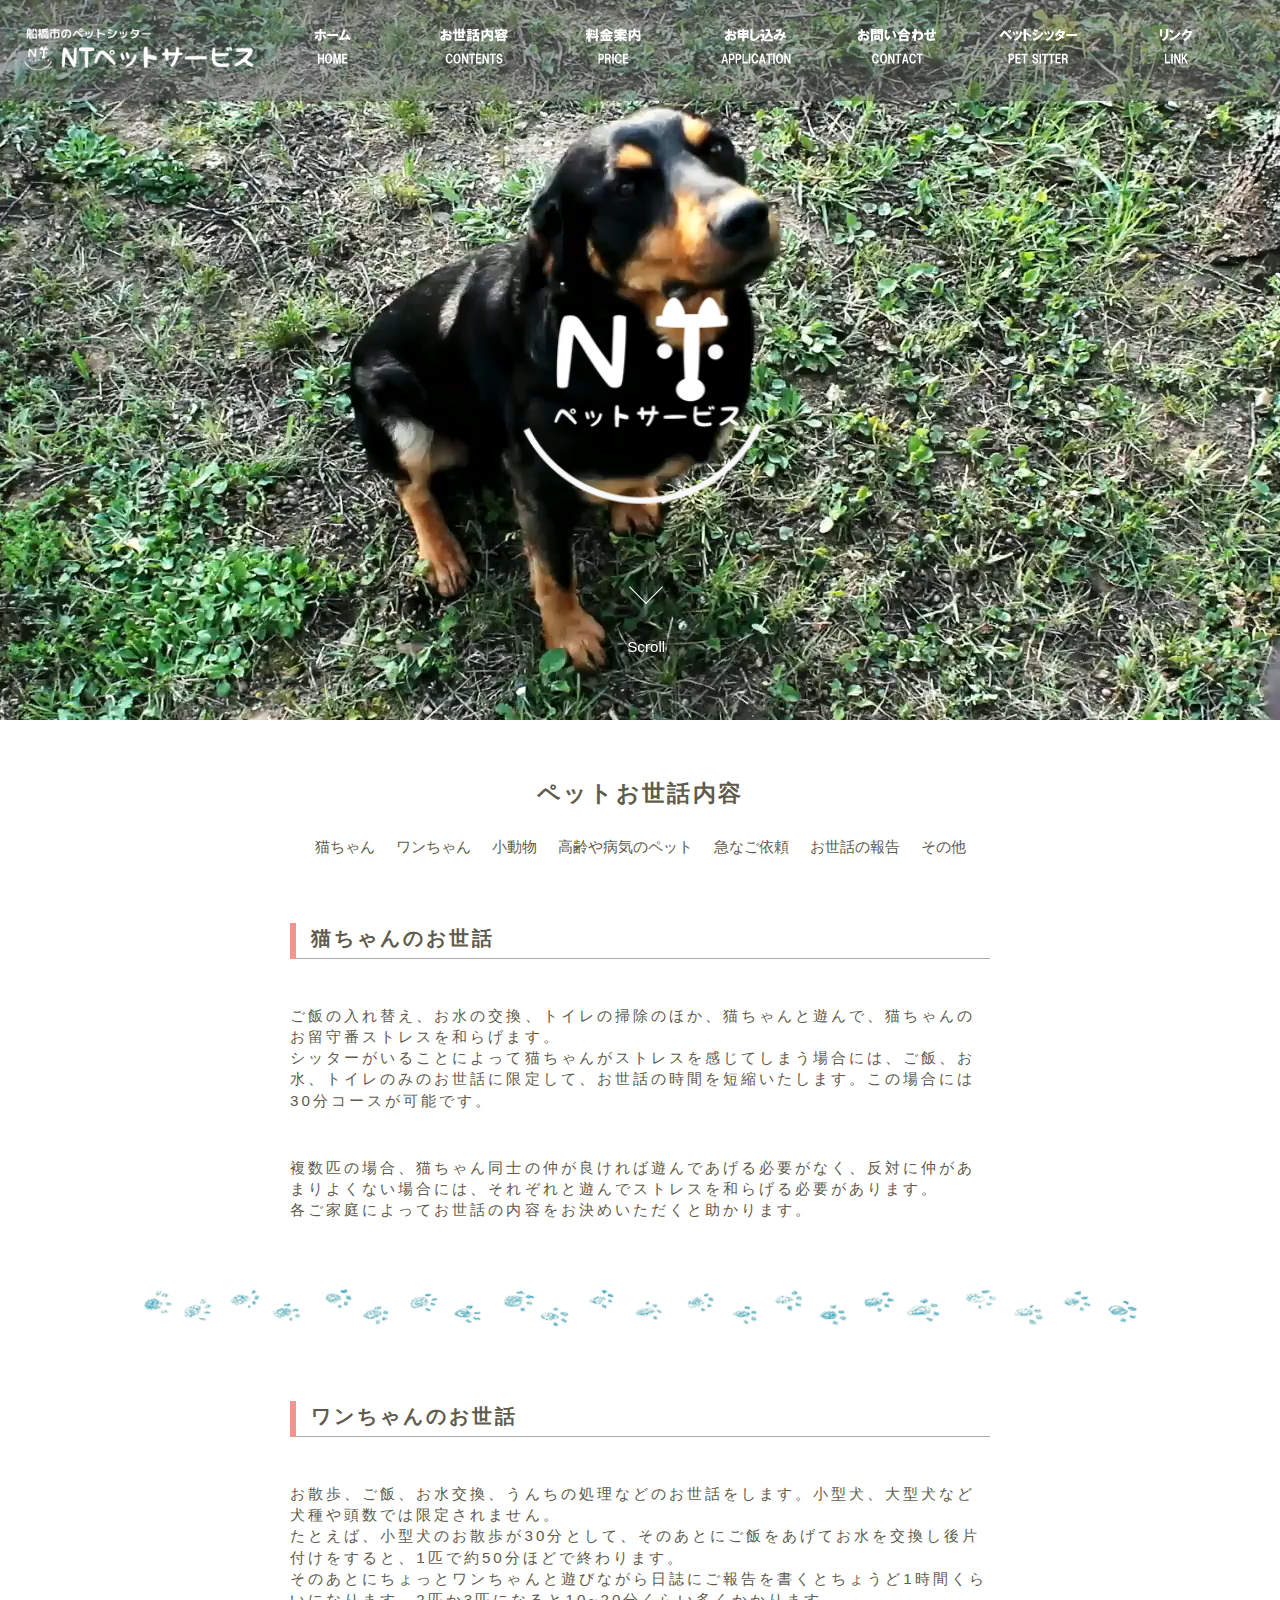
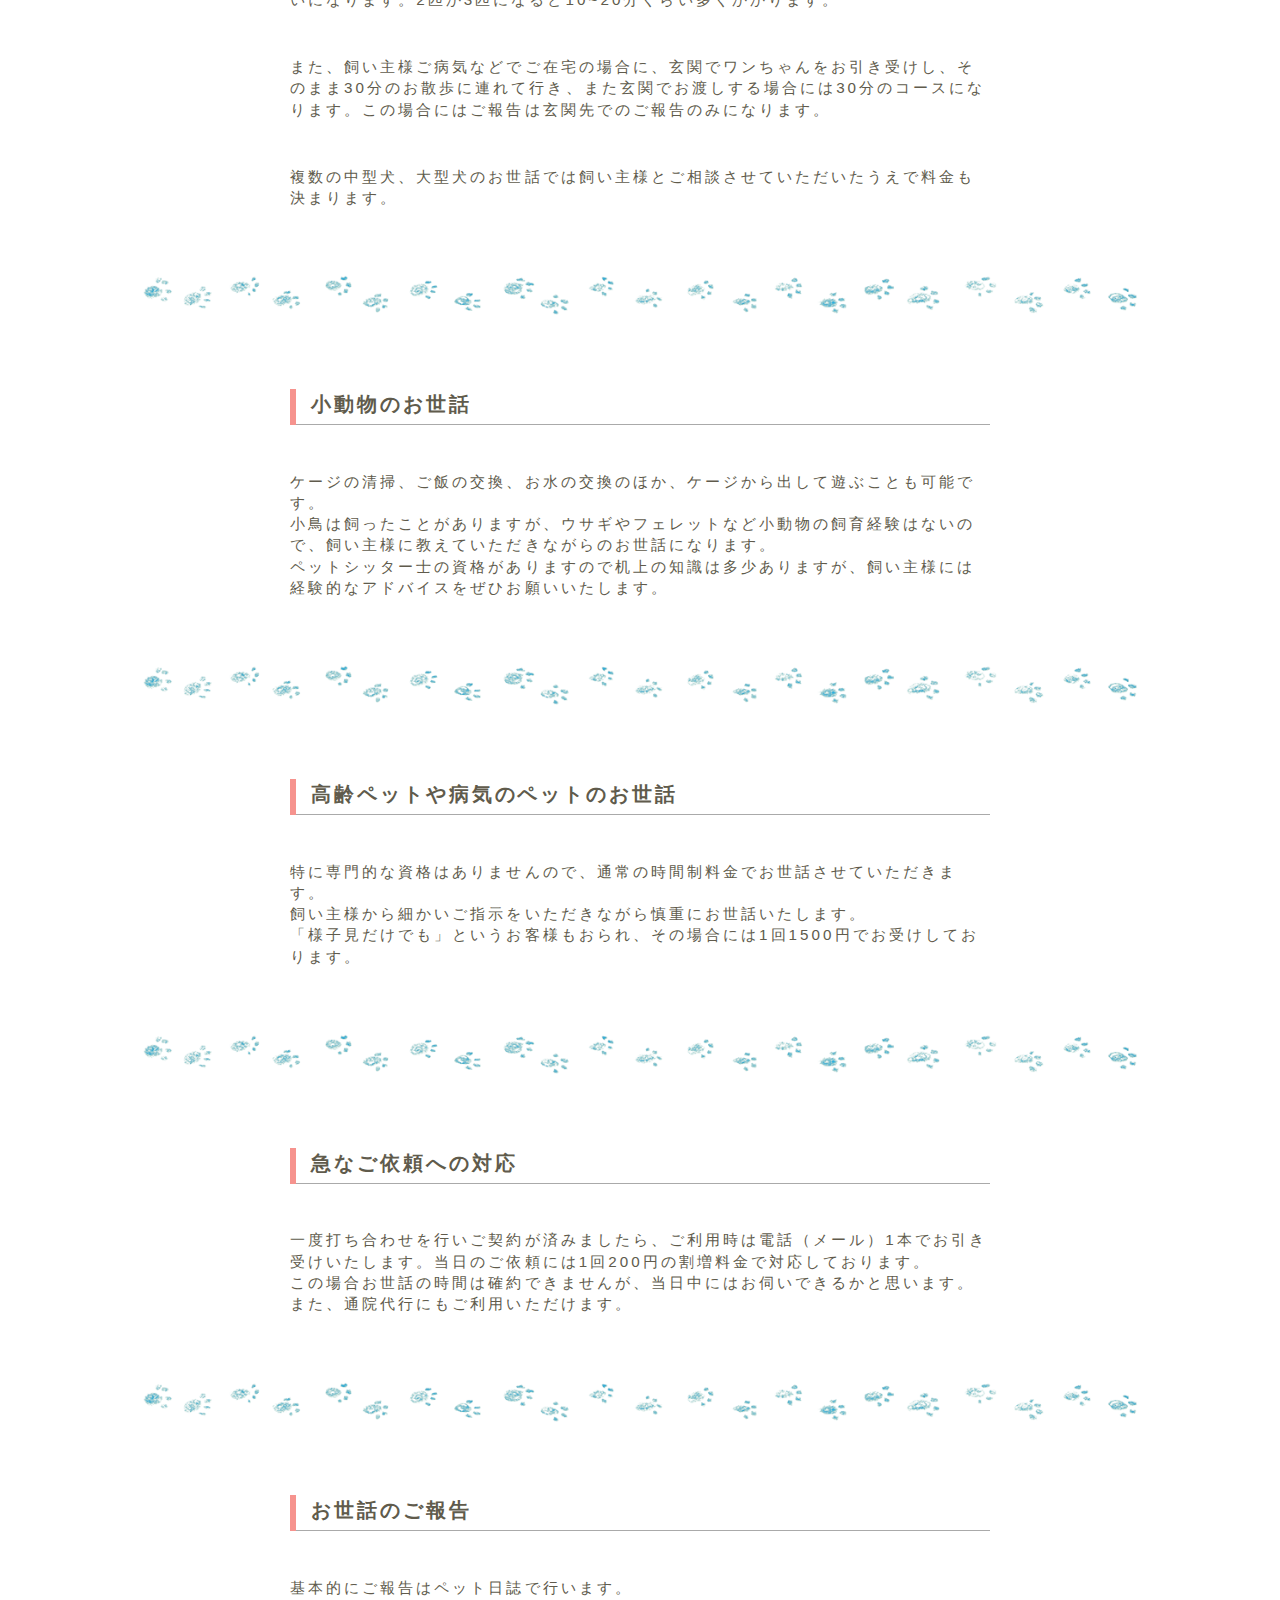
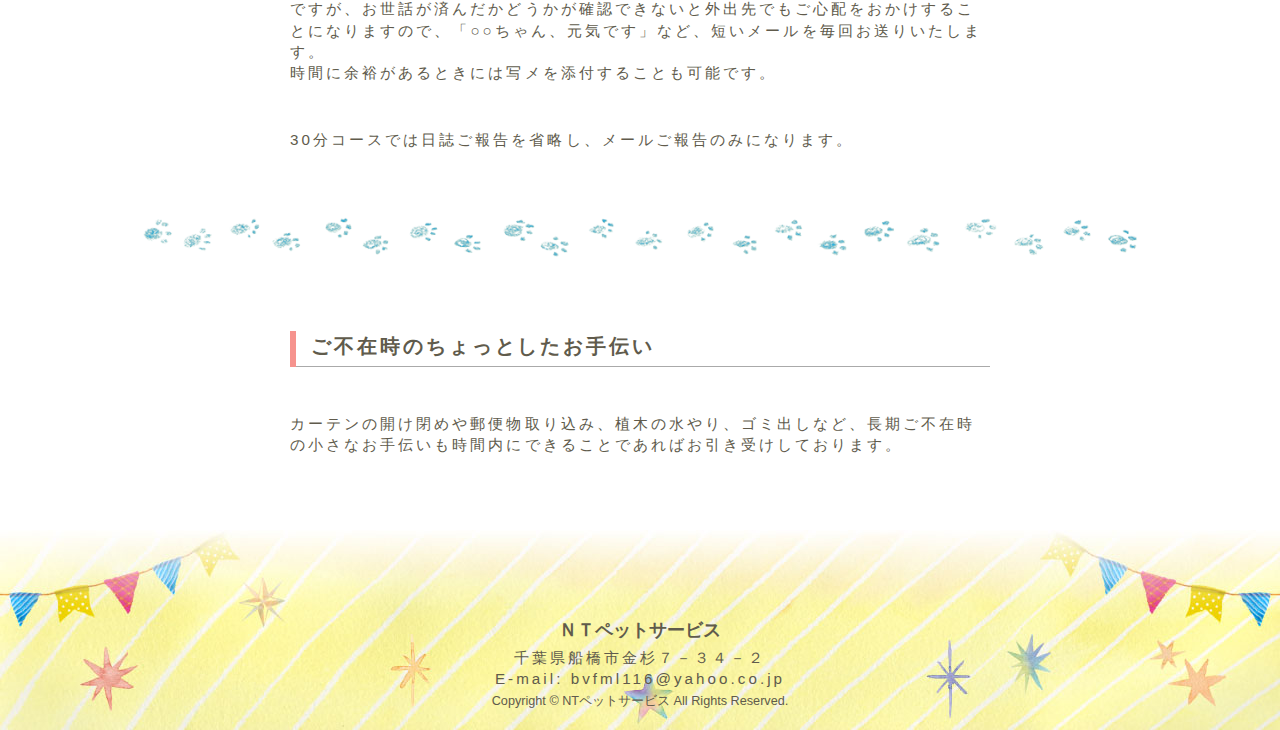
==== commit f2271518: "調整" ====
--- a/about/index.html
+++ b/about/index.html
@@ -18,7 +18,12 @@
 <![endif]-->
 
 <script type="text/javascript" src="http://ajax.googleapis.com/ajax/libs/jquery/1.10.2/jquery.min.js"></script>
+<script type="text/javascript" src="../js/common.js"></script>
+<script src="../js/iscroll.js"></script>
+<link rel="stylesheet" href="../css/drawer.min.css">
+<script src="../js/drawer.min.js"></script>
 <script type="text/javascript">
+
 $(function() {
     var topBtn = $('#page-top');
     topBtn.hide();
@@ -38,8 +43,6 @@
         return false;
     });
 });
-</script>
-<script type="text/javascript">
 $(function(){
 	$('a[href^=#]').click(function(){
 		var speed = 500;
@@ -52,17 +55,10 @@
 });
 </script>
 
-<script type="text/javascript" src="../js/common.js"></script>
-<!--button-->
-<script type="text/javascript" src="../js/jquery-1.9.1.min.js"></script>
-<script src="../js/iscroll.js"></script>
-<link rel="stylesheet" href="../css/drawer.min.css">
-<script src="../js/drawer.min.js"></script>
 <script>
 $(document).ready(function() {
   $(".drawer").drawer();
 });</script>
-<!--button end-->
 </head>
 
 <body class="drawer drawer--right">
--- a/about/css/style.css
+++ b/about/css/style.css
@@ -19,11 +19,14 @@
 	width:100%;
 }
 
-#wrapper{
+#main{
 	max-width: 1000px;
 	margin: auto;
 }
 
+#wrapper{
+	width: 100%;
+}
 html {
     overflow: scroll;
 }
@@ -257,7 +260,9 @@
 	padding: 0;
 	width:82%;
 }
-
+.catchcopy h1{
+	margin: 2em 0 0 0;
+}
 ul.naiyou {
 	width: 100%;
 	max-width: 100%;
@@ -292,6 +297,9 @@
 	text-align: left;
 }
 
+.about-text p{
+	margin-top: 3em;
+}
 .about-text-bottom {
 	margin: 0 auto;
 	padding-bottom: 60px;
@@ -299,7 +307,9 @@
 	max-width: 90%;
 	text-align: left;
 }
-
+.about-text-bottom p{
+	margin-top: 3em;
+}
 
 /*===============================================
 メイン E
--- a/css/smart.css
+++ b/css/smart.css
@@ -8,6 +8,13 @@
 	margin: auto;
 }
 
+
+body {
+	margin: 0;
+	padding: 0;
+	color:#605B4C;
+	font-family:"游ゴシック", YuGothic, "ヒラギノ角ゴ Pro", "Hiragino Kaku Gothic Pro", "メイリオ", "Meiryo", sans-serif;
+}
 img{
 	max-width: 100%;
 	height: auto;
@@ -122,7 +129,6 @@
 
 footer {
 	margin: 0;
-	padding: 3%;
 	height: 275px;
 	width:100%;
 	background-image: url(../images/thumb-footer-sp.jpg);
@@ -134,39 +140,71 @@
 
 footer h3 {
 	margin: 0;
-	padding-top: 90px;
-}
-
-.catchcopy {
-	margin: 0 auto;
-	padding: 0;
+	padding-top: 7em;
+}
+small{
+	font-size: 0.6em;
+}
+#catchcopy{
+	width: 90%;
+	margin: auto;
+}
+.catchcopy{
+	width:90%;
+	margin: auto;
+}
+.catchcopy2 p{
+	font-size: 0.8em;
+}
+.catchcopy-box{
+	width:100%;
+}
+.catchcopy2 h1{
+	margin: 1em auto;
+}
+.catchcopy2{
 	width:80%;
-}
-
-.catchcopy-box{
-	width:100%;
-}
-
-.catchcopy2{
-	width:94%;
-	padding: 3%;
+	margin: 2em auto;
 }
 .topic{
-	width:94%;
-	padding:3%;
-}
-
+	width:80%;
+	margin: auto;
+}
+
+.topic p {
+	font-size: 0.8em;
+}
 .topic img{
 	width:80%;
-	padding:3% 0 3% 10%;
+	margin: auto;
 }
 
 .naiyou{
 	display: none;
 }
 
+#neko{
+	width: 80%;
+	margin: auto;
+}
+.about-text{
+	width:80%;
+	margin: auto;
+}
+.about-text-bottom{
+	width:80%;
+	margin: auto;
+	margin-bottom: 3em;
+}
+.about-text p{
+	font-size: 0.8em;
+}
+.about-text-bottom p{
+	font-size: 0.8em;
+	margin-bottom: 3em;
+}
 h1 {
-	font-size: 120%;
+	font-size: 1em;
 	text-align: center;
 	letter-spacing: normal;
 	line-height: 1.5em;
@@ -174,13 +212,34 @@
 
 
 h2 {
-	font-size: 110%;
+	font-size: 0.8em;
 }
 
 h4 {
-	font-size: 110%;
-}
-
+	font-size: 0.8em;
+	margin: 2em auto;
+	text-align: center;
+
+}
+ol{
+	font-size: 0.8em;
+}
+
+.catchcopy2-bottom{
+	width: 80%;
+	margin: auto;
+}
+
+.catchcopy2-bottom p{
+	font-size: 0.8em;
+}
+#main{
+	width: 80%;
+	margin: auto;
+}
+#main p{
+	font-size: 0.8em;
+}
 section {
   width: 300px;
   margin: 5px;
@@ -200,7 +259,9 @@
 }
 
 
-
+.link-table{
+	font-size: 0.8em;
+}
 
 table {
 	margin: 0 auto;
@@ -258,7 +319,8 @@
 }
 
 .text {
-	max-width: 90%;
+	width: 80%;
+	margin: auto;
 }
 
 #formWrap {
--- a/css/old_ie.css
+++ b/css/old_ie.css
@@ -16,7 +16,7 @@
 }
 
 #wrapper{
-    width: 100%;
+    max-width: 100%;
     height: auto;
     margin: auto;
   }
@@ -88,7 +88,7 @@
   top: 0;
   left: 0;
   background-image: url("../images/top.jpg");
-  background-size: contain;
+  background-size: 100%;
   background-repeat: no-repeat;
   background-position: bottom;
 }
@@ -250,25 +250,6 @@
 	letter-spacing: 0.1em;
 }
 
-.catchcopy {
-	margin: 0 auto;
-	padding: 0;
-	width:82%;
-	text-align: center;
-}
-
-.catchcopy-box {
-	margin: 15px auto;
-	padding: 0;
-	width:68%;
-	text-align: left;
-	/*display: -webkit-flex;
-	flex-wrap:wrap;
-	display: flex;
-	-webkit-justify-content: center;
-	justify-content: center;*/
-	overflow:hidden;
-}
 
 div.topic {
   width: 250px;
@@ -771,7 +752,14 @@
 	width:82%;
 	text-align: center;
 }
-
+#catchcopy{
+  overflow: hidden;
+}
+
+#catchcopy h4{
+  width:90%;
+  margin: auto;
+}
 .catchcopy-box {
 	margin: 15px auto;
 	padding: 0;
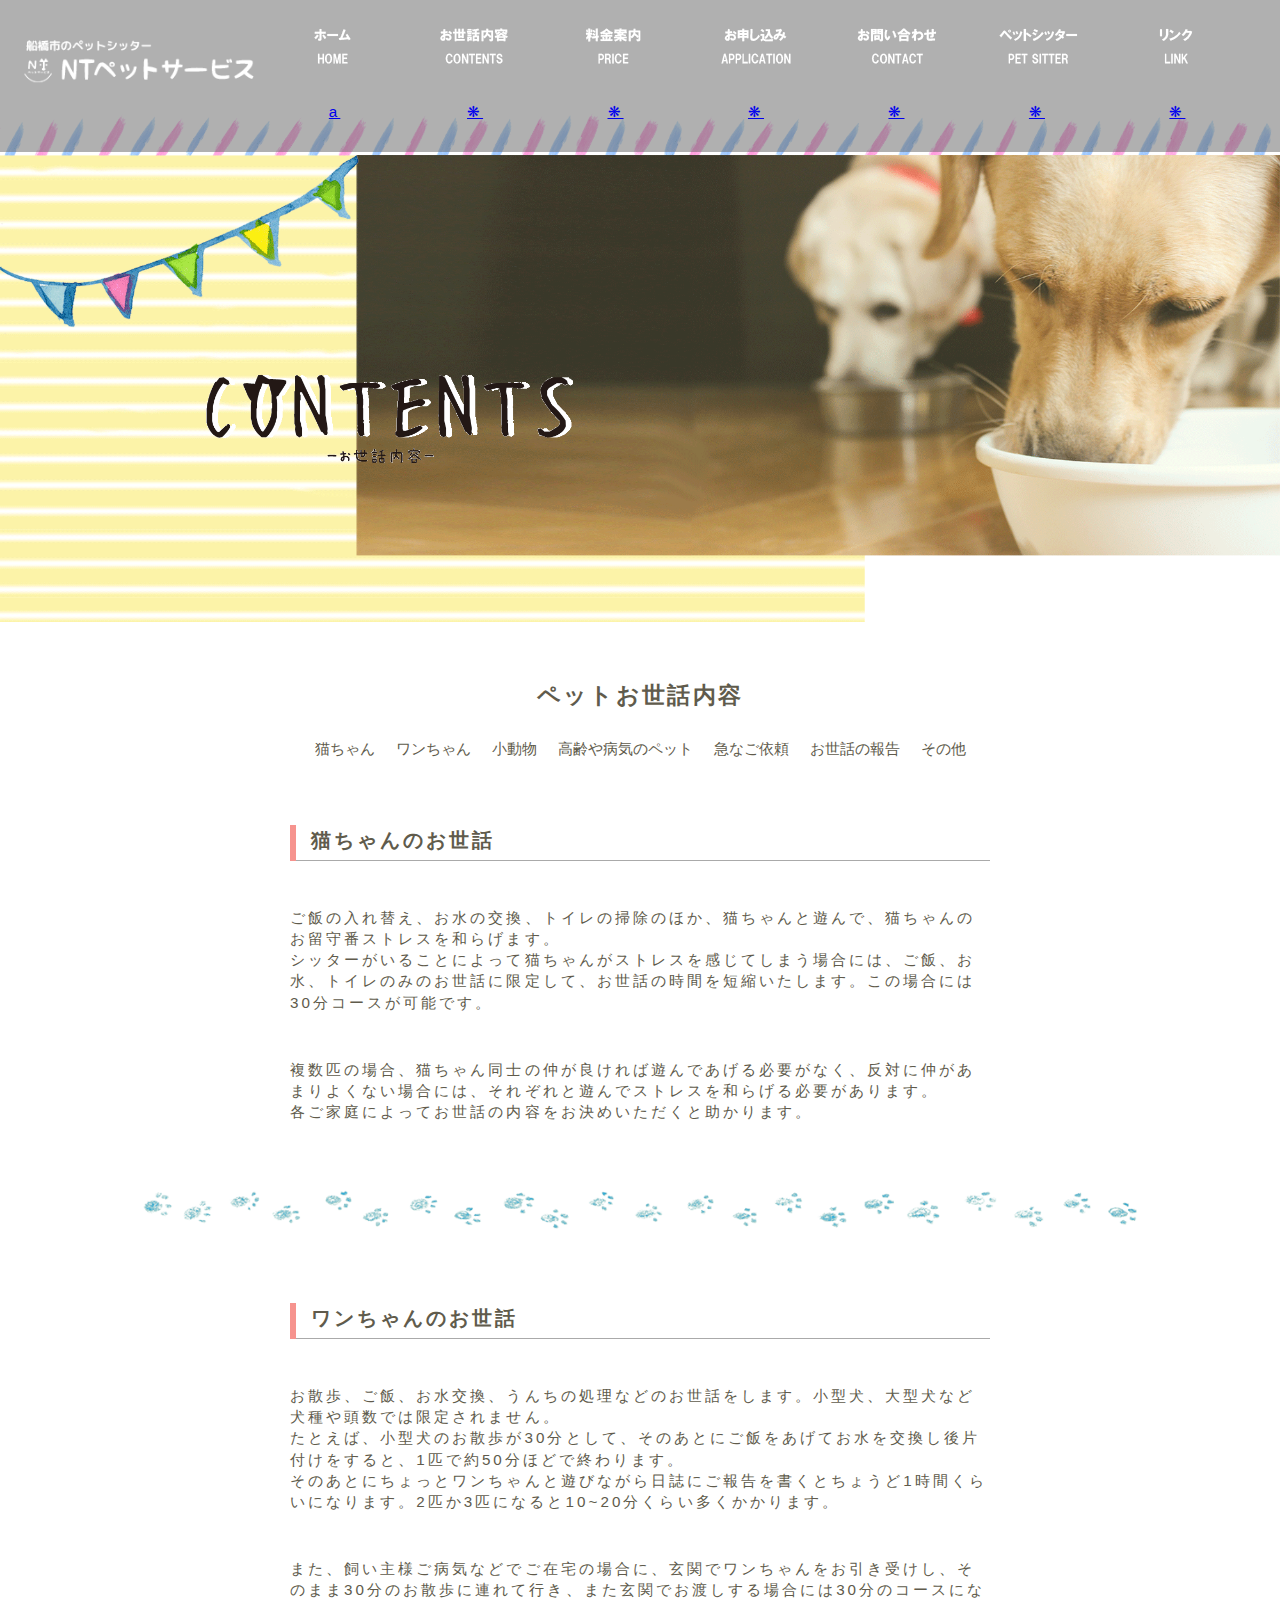
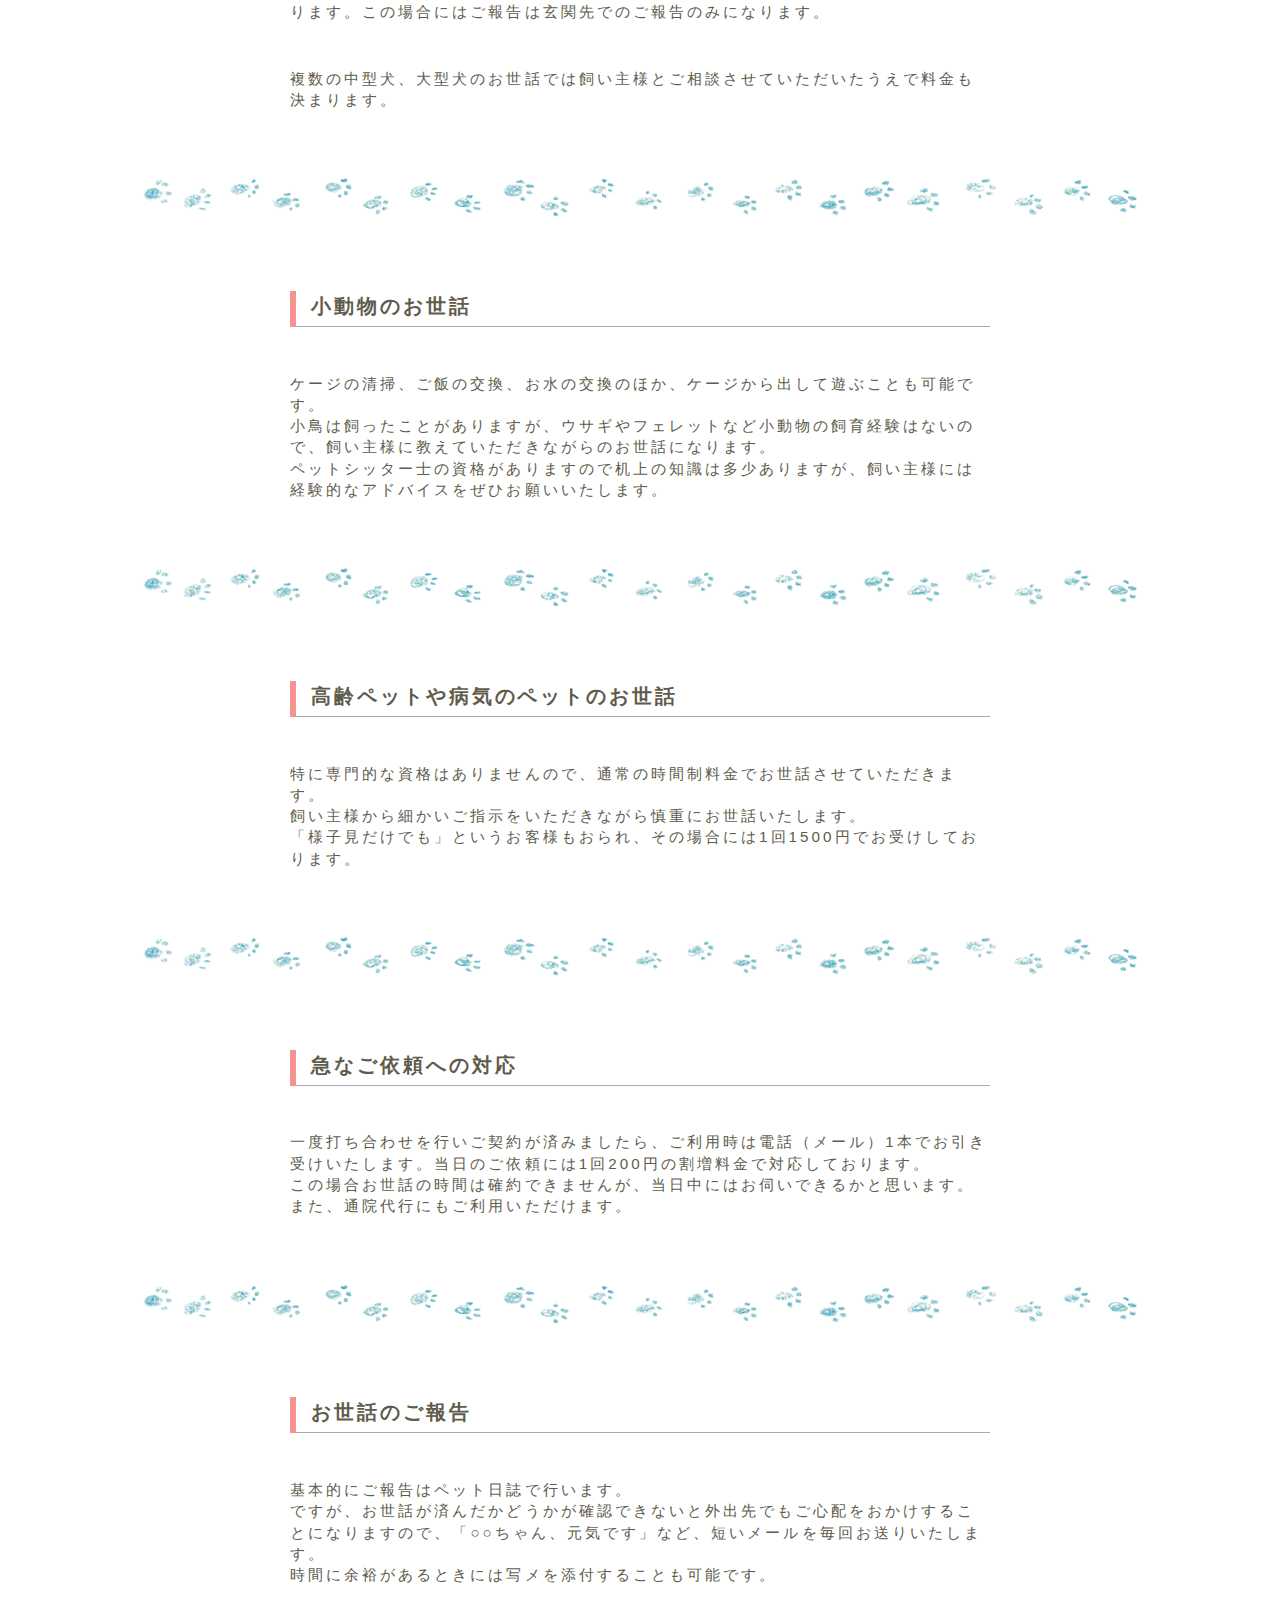
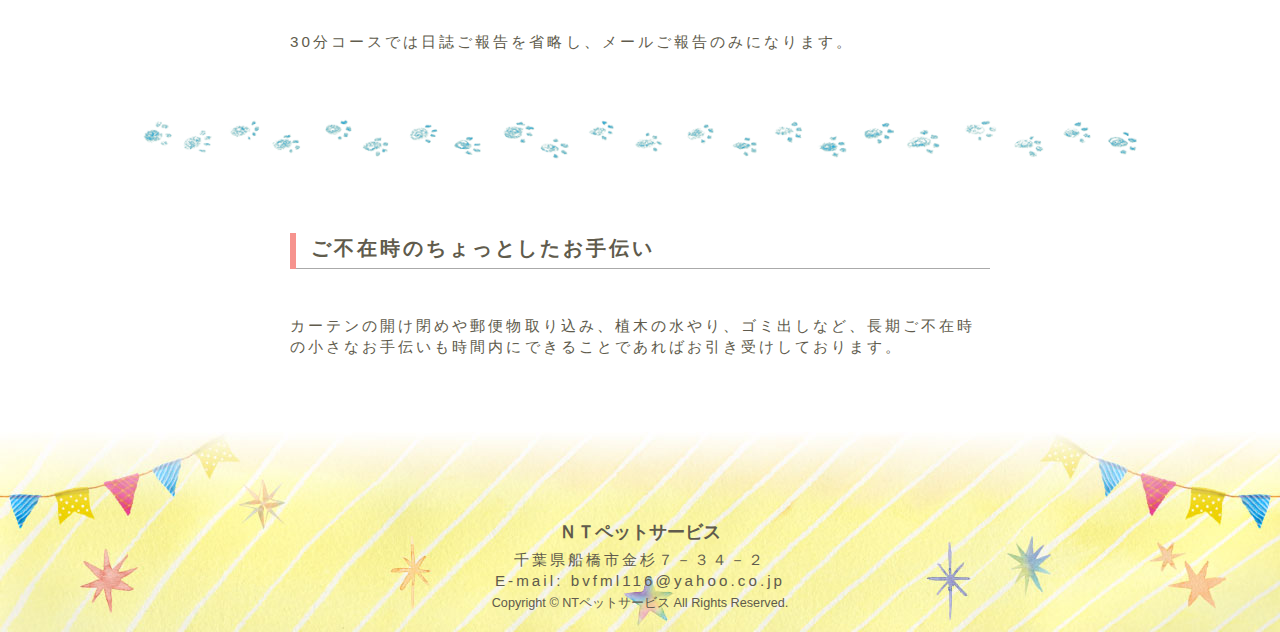
==== commit 3c48b3be: "TOPページの内容、各コンテンツ見出し画像のリニューアル" ====
--- a/about/index.html
+++ b/about/index.html
@@ -68,6 +68,14 @@
 writeHeader("../");
 </script>
 
+<div id="top-background">
+    <div class="about-top">
+        <img src="../images/about-top-bg-hoso2.gif">
+    </div>
+    <div class="about-logo">
+        <img src="../images/about-logo002_02.gif">
+    </div>
+</div>
 <!--  H E A D E R   E N D  -->
 <!--  M A I N   S T A R T  -->
 <main id="main">
@@ -144,8 +152,6 @@
 </footer>
 <!--  F O O T E R   E N D  -->
 
-</script>
-
 </div>
 </body>
 </html>
--- a/about/css/style.css
+++ b/about/css/style.css
@@ -3,6 +3,19 @@
 /*===============================================
 ●style.css 画面の横幅が779px以上
 ===============================================*/
+
+.video{
+    display: none;
+}
+
+.shop_logo{
+    display: none;
+}
+
+.scroll{
+    display: none;
+}
+
 @media screen and (min-width: 768px){
 body{
 	width:100%;
@@ -17,6 +30,21 @@
 }
 #container{
 	width:100%;
+}
+
+#top-background{
+    position: relative;
+}
+
+.about-top img{
+    width: 100%;
+}
+
+.about-logo img{
+    position: absolute;
+    top: 42%;
+    left: 14%;
+    width: 35%;
 }
 
 #main{
@@ -81,6 +109,79 @@
 .naiyou a:active {
 	color: #FFFFFF;
 }
+
+/**スクロール スタート**/
+
+.arrow-down{
+  width:60px;
+  height:40px;
+  margin:0 0 0 -30px;
+  position:absolute;
+  left:50%;
+  bottom:0px;
+  -webkit-animation: arrow 0.5s 1s infinite ease-out alternate;
+  
+}
+
+.arrow-down:hover{
+   -webkit-animation-play-state: paused;
+}
+
+.left{
+  position:absolute;
+  height:3px;
+  width:27px;
+  background:#f9f9f9;
+  -webkit-transform:rotate(240deg);
+  top:10px;
+  left:6px;
+  -webkit-border-radius:4px;
+  -webkit-transform-origin:5px 50%;
+  -webkit-animation: leftArrow 0.5s 1s infinite ease-out alternate;
+}
+
+.right{
+  position:absolute;
+  height:3px;
+  width:27px;
+  background:#f9f9f9;
+  -webkit-transform:rotate(-60deg);
+  top:10px;
+  left:11px;
+  -webkit-border-radius:4px;
+  -webkit-transform-origin:5px 50%;
+  -webkit-animation: rightArrow 0.5s 1s infinite ease-out alternate;
+}
+
+@-webkit-keyframes arrow{
+  0% {
+    bottom:0px;
+  }
+  100%{
+    bottom:40px;
+  }
+}
+
+
+@-webkit-keyframes leftArrow{
+  0% {
+  }
+  100%{
+    -webkit-transform:rotate(225deg);
+  }
+}
+
+@-webkit-keyframes rightArrow{
+  0% {
+  }
+  100%{
+    -webkit-transform:rotate(-45deg);
+  }
+}
+
+/*****スクロール エンド******/
+
+
 /*===============================================
 ヘッダー START
 ===============================================*/
@@ -91,13 +192,14 @@
 }
 
 #header {
-  text-align: center;
-  margin: 0;
-  padding: 0;
-  width:100%;
-  position: relative;
-  top: 0;
-  left: 0;
+    text-align: center;
+    margin: 0;
+    padding: 0;
+    width:100%;
+    height: 110px;
+    position: relative;
+    top: 0;
+    left: 0;
 }
 
 .header_block{
@@ -151,6 +253,7 @@
   padding: 0;
 }
 
+
 .shop_logo{
   position: absolute;
   top:40%;
@@ -161,58 +264,6 @@
 .shop_logo img{
   width:100%;
 }
-
-/*スクロール*/
-.scroll {
-	padding-top: 70px;
-  position: absolute;
-  top:78%;
-  left: 49%;
-  color: #fff;
-}
-.scroll span {
-	position: absolute;
-	top: 10%;
-	left: 50%;
-	width: 24px;
-	height: 24px;
-	margin-left: -12px;
-	border-left: 1px solid #fff;
-	border-bottom: 1px solid #fff;
-	-webkit-transform: rotate(-45deg);
-	transform: rotate(-45deg);
-	-webkit-animation: sdb 1.5s infinite;
-	animation: sdb 1.5s infinite;
-	box-sizing: border-box;
-}
-
-@-webkit-keyframes sdb {
-	0% {
-		-webkit-transform: rotate(-45deg) translate(0, 0);
-		opacity: 0;
-	}
-	50% {
-		opacity: 1;
-	}
-	100% {
-		-webkit-transform: rotate(-45deg) translate(-20px, 20px);
-		opacity: 0;
-	}
-}
-@keyframes sdb {
-	0% {
-		transform: rotate(-45deg) translate(0, 0);
-		opacity: 0;
-	}
-	50% {
-		opacity: 1;
-	}
-	100% {
-		transform: rotate(-45deg) translate(-20px, 20px);
-		opacity: 0;
-	}
-}
-
 
 /*===============================================
 ヘッダー END
--- a/css/smart.css
+++ b/css/smart.css
@@ -68,10 +68,14 @@
 	position: absolute;
 	top:3.5%;
 	left:6%;
-	z-index: 10000;
-}
+	z-index: 1;
+}
+
 .logo img{
-	width:100%;
+	width:82%;
+    filter: brightness(0);
+    margin: 17% -22%;
+    display: block;
 }
 
 .shop_logo{
@@ -81,6 +85,77 @@
 	width: 20%;
 	z-index: 10000;
 }
+
+#top-background{
+    position: relative;
+}
+
+.about-top img{
+    margin-bottom: 15%;
+}
+
+.about-logo img{
+    position: absolute;
+    top: 28%;
+    left: 11%;
+    width: 52%;
+}
+
+.charges-top img{
+    margin-bottom: 15%;
+}
+
+.charges-logo img{
+    position: absolute;
+    top: 26%;
+    left: 14%;
+    width: 35%;
+}
+
+.info-top img{
+    margin-bottom: 15%;
+}
+
+.info-logo img{
+    position: absolute;
+    top: 37%;
+    left: 3%;
+    width: 50%;
+}
+
+.enquiry-top img{
+    margin-bottom: 15%;
+}
+
+.enquiry-logo img{
+    position: absolute;
+    top: 31%;
+    right: 1%;
+    width: 40%;
+}
+
+.profile-top img{
+    margin-bottom: 15%;
+}
+
+.profile-logo img{
+    position: absolute;
+    top: 19%;
+    right: 6%;
+    width: 50%;
+}
+
+.link-top img{
+    margin-bottom: 15%;
+}
+
+.link-logo img{
+    position: absolute;
+    top: 25%;
+    right: 1%;
+    width: 36%;
+}
+
 /*ヘッダー　end*/
 
 
@@ -147,7 +222,11 @@
 }
 #catchcopy{
 	width: 90%;
-	margin: auto;
+	margin: 5% auto;
+    background-image: url("../images/skyblue.gif");
+    background-repeat: no-repeat;
+    background-size: 100%;
+    padding: 24% 0 20% 0;
 }
 .catchcopy{
 	width:90%;
@@ -167,7 +246,7 @@
 	margin: 2em auto;
 }
 .topic{
-	width:80%;
+	width:100%;
 	margin: auto;
 }
 
@@ -175,7 +254,7 @@
 	font-size: 0.8em;
 }
 .topic img{
-	width:80%;
+	width:57%;
 	margin: auto;
 }
 
@@ -210,15 +289,59 @@
 	line-height: 1.5em;
 }
 
-
-h2 {
-	font-size: 0.8em;
+.animation1-title{
+    margin: -7% 0 4% 23%;
+    text-align: left;
+    font-size: 1em;
+    letter-spacing: 0.15em;
+    background-image: linear-gradient(transparent 50%,#fbfd9f91 50%);
+    padding: 2% 0;
+    width: 60%;
+}
+
+.animation2-title{
+    margin: -16% 0 4% 23%;
+    text-align: left;
+    font-size: 1em;
+    letter-spacing: 0.15em;
+    background-image: linear-gradient(transparent 50%,#ffa6de73 50%);
+    padding: 2% 0;
+    width: 60%;
+}
+
+.animation3-title{
+    margin: -16% 0 4% 23%;
+    text-align: left;
+    font-size: 1em;
+    letter-spacing: 0.15em;
+    background-image: linear-gradient(transparent 50%,#99c6ff99 50%);
+    padding: 2% 0;
+    width: 60%;
+}
+
+.topic1-p{
+    font-size: 0.8em;
+    margin: 1% 0 20% 23%;
+    width: 60%;
+}
+
+.topic2-p{
+    font-size: 0.8em;
+    margin: 1% 0 20% 23%;
+    width: 60%;
+}
+
+.topic3-p{
+    font-size: 0.8em;
+    margin: 1% 0 20% 23%;
+    width: 60%;
 }
 
 h4 {
-	font-size: 0.8em;
-	margin: 2em auto;
+	font-size: 2vw;
+	margin: auto;
 	text-align: center;
+    width: 100%;
 
 }
 ol{
@@ -234,7 +357,7 @@
 	font-size: 0.8em;
 }
 #main{
-	width: 80%;
+	width: 90%;
 	margin: auto;
 }
 #main p{
--- a/css/old_ie.css
+++ b/css/old_ie.css
@@ -1,12 +1,30 @@
-<<<<<<< HEAD
-@charset "UTF-8";
-/* CSS Document */
+#wrapper{
+  width: 100%;
+  margin: auto;
+}
+#main{
+    max-width: 1000px;
+    width: 100%;
+    margin: auto;
+  }
+
+img {
+width:100%;
+height: auto;
+width /***/:auto;
+border: none;　
+}
+
+#container{
+width:100%;
+}
+
+html {
+    overflow: scroll;
+}
 
 body {
-  max-width: 1000px;
-  width:100%;
-  height: auto;
-	margin: auto;
+	margin: 0;
 	padding: 0;
 	text-align: center;
 	color:#605B4C;
@@ -15,21 +33,12 @@
 	font-family:"游ゴシック", YuGothic, "ヒラギノ角ゴ Pro", "Hiragino Kaku Gothic Pro", "メイリオ", "Meiryo", sans-serif;
 }
 
-#wrapper{
-    max-width: 100%;
-    height: auto;
-    margin: auto;
-  }
-
-img {
-border: none;　
-}
-
-
-
-html {
-    overflow: auto;
-}
+p {
+	letter-spacing: 0.2em;
+  font-size: 1.1em;
+  line-height: 1.4em;
+}
+
 
 .naiyou a:link {
 	color: #605B4C;
@@ -60,7 +69,6 @@
 	color: #FFFFFF;
 }
 
-
 .clear {
     clear:both;
 }
@@ -69,31 +77,29 @@
 	letter-spacing: 0.2em;
 }
 
+
 /*===============================================
 ヘッダー START
 ===============================================*/
-button,
-#button,
-.drawer-nav,
-.drawer-menu{
+
+
+button{
   display: none;
 }
 
 #header{
   width:100%;
-  height: 420px;
+  height: 670px;
   margin: auto;
   padding: 0;
   position: relative;
   top: 0;
   left: 0;
-  background-image: url("../images/top.jpg");
+  background-image: url("../images/top_02.jpg");
   background-size: 100%;
   background-repeat: no-repeat;
   background-position: bottom;
 }
-
-
 
 .header_block{
   width:100%;
@@ -106,11 +112,13 @@
   filter:progid:DXImageTransform.Microsoft.Gradient(GradientType=0,StartColorStr=#66000000,EndColorStr=#66000000);/*IE8以下用*/
   z-index: 100000;
   clear:both;
-
-}
+}
+
 .video{
   display: none;
 }
+
+
 
 .logo{
   float: left;
@@ -133,7 +141,6 @@
   width:85%;
   z-index: 100000;
 }
-
 .navi_01 li{
   width:13%;
   height: auto;
@@ -144,7 +151,6 @@
   *padding-top: 3%;
   *margin: 0;
 }
-
 .shop_logo{
   position: absolute;
   top:40%;
@@ -156,11 +162,17 @@
   width:100%;
 }
 
+button,
+#button,
+.drawer-nav,
+.drawer-menu{
+  display: none;
+}
 /*スクロール*/
 .scroll {
 	padding-top: 70px;
   position: absolute;
-  top:74%;
+  top:78%;
   left: 49%;
   color: #fff;
 }
@@ -199,11 +211,6 @@
 ヘッダー END
 ===============================================*/
 
-/*===============================================
-ヘッダー END
-===============================================*/
-
-
 
 
 /*===============================================
@@ -211,7 +218,6 @@
 ===============================================*/
 
 main {
-  width: 100%;
 	margin: 0 auto;
 	padding: 0;
 }
@@ -221,10 +227,11 @@
 	font-size: 1.5em;
 	line-height: 2em;
 	letter-spacing: 0.1em;
+	text-align: center;
 }
 
 h2 {
-	marign: 0;
+  margin: 0;
 	text-align: left;
 	font-size: 1.3em;
 	letter-spacing: 0.15em;
@@ -232,6 +239,7 @@
 	padding: .25em 0 .5em .75em;
 	border-left: 6px solid #f6938e;
 }
+
 h2::after {
 	text-align: left;
 	position: absolute;
@@ -249,19 +257,45 @@
 	line-height: 2em;
 	letter-spacing: 0.1em;
 }
-
-
+#catchcopy{
+  margin: 5em auto;
+  padding: 0;
+  width:90%;
+  text-align: center;
+  overflow: hidden;
+}
+
+#catchcopy-box {
+	margin: 15px auto;
+	padding: 0;
+	width:90%;
+	text-align: center;
+	display: -webkit-flex;
+	flex-wrap:wrap;
+	display: inline;
+}
+
+.catchcopy h4{
+  margin: 3em 0;
+}
+.catchcopy h1{
+  padding-top: 3em;
+}
+.about_text h2{
+  padding-top: 3em;
+}
+
+.about_text_bottom{
+  padding-bottom: 3em;
+}
 div.topic {
-  width: 250px;
-  height:660px;
-  margin: 5px;
-  padding: 10px 20px 15px;
+  width: 22%;
+  height: 700px;
+  margin: 1%;
+  padding: 2%;
   background: #e9f3d1;
-  float: left;
-  margin: 3%;
-  /*border-radius: 10px;
-  -webkit-flex-direction: column;
-  flex-direction: column;*/
+  border-radius: 10px;
+  display:inline-table;
 }
 
 div.topic img {
@@ -279,6 +313,7 @@
 
 .line {
 	margin: 50px auto;
+  text-align: center;
 }
 
 .catchcopy2 {
@@ -287,11 +322,16 @@
 	max-width:700px;
 	width: 90%;
 	text-align: left;
-}
-
+  margin-bottom: 8em;
+}
+
+.catchcopy2 h1{
+  margin: 1em 0;
+}
 
 table {
-    width: 700px;
+    max-width: 700px;
+    width: 90%;
     margin: -25px auto 40px;
     border-collapse: collapse;
     border-spacing: 0px;
@@ -302,7 +342,7 @@
 }
 
 th,td {
-    padding: 7px 20px;
+    padding: 3%;
     border: 0;
     letter-spacing: 0.2em;
     border-style: hidden;
@@ -310,14 +350,16 @@
 
 th {
     vertical-align: middle;
+    text-align: center;
+    width: 45%;
     overflow: visible;
     position: relative;
     font-weight: normal;
-	text-align:center;
 }
 
 td {
-    text-align: left;
+    width: 45%;
+    text-align: center;
 }
 
 thead th {
@@ -326,7 +368,6 @@
 	font-weight: bold;
 	font-size: 120%;
 }
-
 
 ul.naiyou {
 	width: 100%;
@@ -370,6 +411,9 @@
 TABLE.formTable {
 	width: 500px;
 }
+
+
+
 
 /*===============================================
 メイン E
@@ -449,7 +493,7 @@
 }
 
 #animation2 {
-margin :0;
+margin: 0;
 font-size: 40px;
 font-weight: bold;
 color: #ff0000;
@@ -485,526 +529,10 @@
 /*===============================================
 浮き出る画像　E
 ===============================================*/
-=======
-@charset "UTF-8";
-/* CSS Document */
-
-body {
-  max-width: 1000px;
-  width:100%;
-  height: auto;
-	margin: auto;
-	padding: 0;
-	text-align: center;
-	color:#605B4C;
-	line-height:1.4em;
-	font-size:0.95em;
-	font-family:"游ゴシック", YuGothic, "ヒラギノ角ゴ Pro", "Hiragino Kaku Gothic Pro", "メイリオ", "Meiryo", sans-serif;
-}
-
-#wrapper{
-    width: 100%;
-    height: auto;
-    margin: auto;
+
+
+/* --- ChromeとOperaのみ */
+@media all and (-webkit-min-device-pixel-ratio:0) and (min-resolution: .001dpcm) {
+  nav li {
+    font-size: 90%;
   }
-
-img {
-border: none;　
-}
-
-
-
-html {
-    overflow: auto;
-}
-
-.naiyou a:link {
-	color: #605B4C;
-	text-decoration: none;
-}
-.naiyou a:visited {
-	color: #605B4C;
-}
-.naiyou a:hover {
-	color: #AAAAAA;
-}
-.naiyou a:active {
-	color: #FFFFFF;
-}
-
-
-.scroll a:link {
-	color: #FFFFFF;
-	text-decoration: none;
-}
-.scroll a:visited {
-	color: #FFFFFF;
-}
-.scroll a:hover {
-	color: #AAAAAA;
-}
-.scroll a:active {
-	color: #FFFFFF;
-}
-
-
-.clear {
-    clear:both;
-}
-
-p {
-	letter-spacing: 0.2em;
-}
-
-/*===============================================
-ヘッダー START
-===============================================*/
-button,
-#button,
-.drawer-nav,
-.drawer-menu{
-  display: none;
-}
-<<<<<<< HEAD
-
-#header{
-  width:100%;
-  height: 420px;
-=======
-#header{
-  width:100%;
-  height: 600px;
->>>>>>> 86ac3c285ba55c969f0f77fda1e839af429ba333
-  margin: 0;
-  padding: 0;
-  position: relative;
-  top: 0;
-  left: 0;
-  background-image: url("../images/top.jpg");
-<<<<<<< HEAD
-=======
-  background-size: contain;
->>>>>>> 86ac3c285ba55c969f0f77fda1e839af429ba333
-  background-repeat: no-repeat;
-  background-position: bottom;
-}
-
-
-
-.header_block{
-  width:100%;
-  height: auto;
-  position: absolute;
-  top:0%;
-  left:0%;
-  overflow: hidden;
-  background-color: rgba(98, 98, 98, 0.5);
-  filter:progid:DXImageTransform.Microsoft.Gradient(GradientType=0,StartColorStr=#66000000,EndColorStr=#66000000);/*IE8以下用*/
-  z-index: 100000;
-  clear:both;
-
-}
-.video{
-  display: none;
-}
-
-.logo{
-  float: left;
-  width:20%;
-  height: auto;
-  position: absolute;
-  top:22%;
-  left:1%;
-  z-index: 100000;
-}
-
-.logo img{
-  width:100%;
-  height: auto;
-  z-index: 100000;
-}
-
-.navi_01{
-  float: right;
-  width:85%;
-  z-index: 100000;
-}
-
-.navi_01 li{
-  width:13%;
-  height: auto;
-  display: inline-block;
-  padding: 0;
-  *display: inline;
-  *zoom:1;
-  *padding-top: 3%;
-  *margin: 0;
-}
-
-.shop_logo{
-  position: absolute;
-  top:40%;
-  left:40%;
-  width:20%;
-}
-
-.shop_logo img{
-  width:100%;
-}
-
-/*スクロール*/
-.scroll {
-	padding-top: 70px;
-  position: absolute;
-  top:74%;
-  left: 49%;
-  color: #fff;
-}
-.scroll span {
-	display: none;
-}
-
-@-webkit-keyframes sdb {
-	0% {
-		-webkit-transform: rotate(-45deg) translate(0, 0);
-		opacity: 0;
-	}
-	50% {
-		opacity: 1;
-	}
-	100% {
-		-webkit-transform: rotate(-45deg) translate(-20px, 20px);
-		opacity: 0;
-	}
-}
-@keyframes sdb {
-	0% {
-		transform: rotate(-45deg) translate(0, 0);
-		opacity: 0;
-	}
-	50% {
-		opacity: 1;
-	}
-	100% {
-		transform: rotate(-45deg) translate(-20px, 20px);
-		opacity: 0;
-	}
-}
-
-/*===============================================
-ヘッダー END
-===============================================*/
-
-/*===============================================
-ヘッダー END
-===============================================*/
-
-
-
-
-/*===============================================
-メイン S
-===============================================*/
-
-main {
-  width: 100%;
-	margin: 0 auto;
-	padding: 0;
-}
-
-h1 {
-	margin: 0;
-	font-size: 1.5em;
-	line-height: 2em;
-	letter-spacing: 0.1em;
-}
-
-h2 {
-	marign: 0;
-	text-align: left;
-	font-size: 1.3em;
-	letter-spacing: 0.15em;
-	position: relative;
-	padding: .25em 0 .5em .75em;
-	border-left: 6px solid #f6938e;
-}
-h2::after {
-	text-align: left;
-	position: absolute;
-	left: 0;
-	bottom: 0;
-	content: '';
-	width: 100%;
-	height: 0;
-	border-bottom: 1px solid #AAAAAA;
-}
-
-h4 {
-	margin: 0;
-	font-size: 1.5em;
-	line-height: 2em;
-	letter-spacing: 0.1em;
-}
-
-.catchcopy {
-	margin: 0 auto;
-	padding: 0;
-	width:82%;
-	text-align: center;
-}
-#catchcopy{
-  overflow: hidden;
-}
-
-#catchcopy h4{
-  width:90%;
-  margin: auto;
-}
-.catchcopy-box {
-	margin: 15px auto;
-	padding: 0;
-	width:68%;
-	text-align: left;
-	/*display: -webkit-flex;
-	flex-wrap:wrap;
-	display: flex;
-	-webkit-justify-content: center;
-	justify-content: center;*/
-	overflow:hidden;
-}
-
-div.topic {
-  width: 250px;
-  height:660px;
-  margin: 5px;
-  padding: 10px 20px 15px;
-  background: #e9f3d1;
-  float: left;
-  margin: 3%;
-  /*border-radius: 10px;
-  -webkit-flex-direction: column;
-  flex-direction: column;*/
-}
-
-div.topic img {
-  width: 100%;
-  margin-top: 10px;
-  padding: 0;
-  text-align: center;
-  order: -1;
-}
-
-div.topic p {
-	text-align: left;
-	line-height: 1.5em;
-}
-
-.line {
-	margin: 50px auto;
-}
-
-.catchcopy2 {
-	margin: 0 auto;
-	padding: 0;
-	max-width:700px;
-	width: 90%;
-	text-align: left;
-}
-
-
-table {
-    width: 700px;
-    margin: -25px auto 40px;
-    border-collapse: collapse;
-    border-spacing: 0px;
-}
-
-tr.ao {
-	background-color: #d1edec;
-}
-
-th,td {
-    padding: 7px 20px;
-    border: 0;
-    letter-spacing: 0.2em;
-    border-style: hidden;
-}
-
-th {
-    vertical-align: middle;
-    overflow: visible;
-    position: relative;
-    font-weight: normal;
-	text-align:center;
-}
-
-td {
-    text-align: left;
-}
-
-thead th {
-	padding-top: 25px;
-	text-align: center;
-	font-weight: bold;
-	font-size: 120%;
-}
-
-
-ul.naiyou {
-	width: 100%;
-	max-width: 100%;
-	margin: 0 auto;
-	display:inline-block;
-	padding: 20px 0 40px 0;
-}
-
-ul.naiyou li {
-	width: auto;
-	height: 30px;
-    display: inline-block;
-    vertical-align:middle;
-    text-align:center;
-    border-left:1px solid white;
-    margin: 0 10px;
-	*display:inline;
-	*zoom:1;
-}
-
-:root ul.naiyou li {
-	display:inline\0/;
-	zoom: 1\0/;
-}
-
-ul.naiyou li a {
-  display: block;
-}
-.link-table{
-  margin-top: 5%;
-}
-.link-table table {
-	width: 700px;
-}
-
-.link-table td {
-	border-top: 1px solid #AAAAAA;
-}
-
-TABLE.formTable {
-	width: 500px;
-}
-
-/*===============================================
-メイン E
-===============================================*/
-
-
-
-/*===============================================
-フッター S
-===============================================*/
-
-footer {
-	margin: 0;
-	padding: 0;
-	height: 200px;
-	background-image: url(../images/thumb-footer.jpg);
-	background-size: contain;
-	background-repeat: no-repeat;
-	background-position: bottom;
-}
-
-footer h3 {
-	margin: 0;
-	padding-top: 90px;
-}
-
-footer p {
-	margin:5px auto  0;
-	padding: 0;
-}
-
-/*===============================================
-フッター E
-===============================================*/
-
-/*===============================================
-TOPへ戻るボタン S
-===============================================*/
-
-#page-top {
-    position: fixed;
-    bottom: 3%;
-    right: 5%;
-    font-size: 77%;
-    z-index: 1000000;
-}
-#page-top a {
-    background: rgba(51,51,51,0.3);
-    filter:progid:DXImageTransform.Microsoft.Gradient(GradientType=0,StartColorStr=#66000000,EndColorStr=#66000000);/*IE8以下用*/
-    text-decoration: none;
-    color: #fff;
-    width: 90px;
-    padding: 10px 0;
-    text-align: center;
-    display: block;
-    border-radius: 5px;
-    z-index: 1000000;
-}
-#page-top a:hover {
-    text-decoration: none;
-    background: rgba(51,51,51,0.7);
-}
-
-/*===============================================
-TOPへ戻るボタン　E
-===============================================*/
-
-/*===============================================
-浮き出る画像　S
-===============================================*/
-
-#animation1 {
-margin: 0;
-font-size: 40px;
-font-weight: bold;
-color: #ff0000;
-}
-
-#animation2 {
-margin :0;
-font-size: 40px;
-font-weight: bold;
-color: #ff0000;
-}
-
-#animation3 {
-margin: 0;
-font-size: 40px;
-font-weight: bold;
-color: #ff0000;
-}
-
-.fadeInDown {
- -webkit-animation-fill-mode:both;
- -ms-animation-fill-mode:both;
- animation-fill-mode:both;
- -webkit-animation-duration:1s;
- -ms-animation-duration:1s;
- animation-duration:1s;
- -webkit-animation-name: fadeInDown;
- animation-name: fadeInDown;
- visibility: visible !important;
-}
-@-webkit-keyframes fadeInDown {
- 0% { opacity: 0; -webkit-transform: translateY(-20px); }
- 100% { opacity: 1; -webkit-transform: translateY(0); }
-}
-@keyframes fadeInDown {
- 0% { opacity: 0; -webkit-transform: translateY(-20px); -ms-transform: translateY(-20px); transform: translateY(-20px); }
- 100% { opacity: 1; -webkit-transform: translateY(0); -ms-transform: translateY(0); transform: translateY(0); }
-}
-
-/*===============================================
-浮き出る画像　E
-===============================================*/
->>>>>>> f433a04937545255649a0cc2d6c9ec3618c0a7fa
